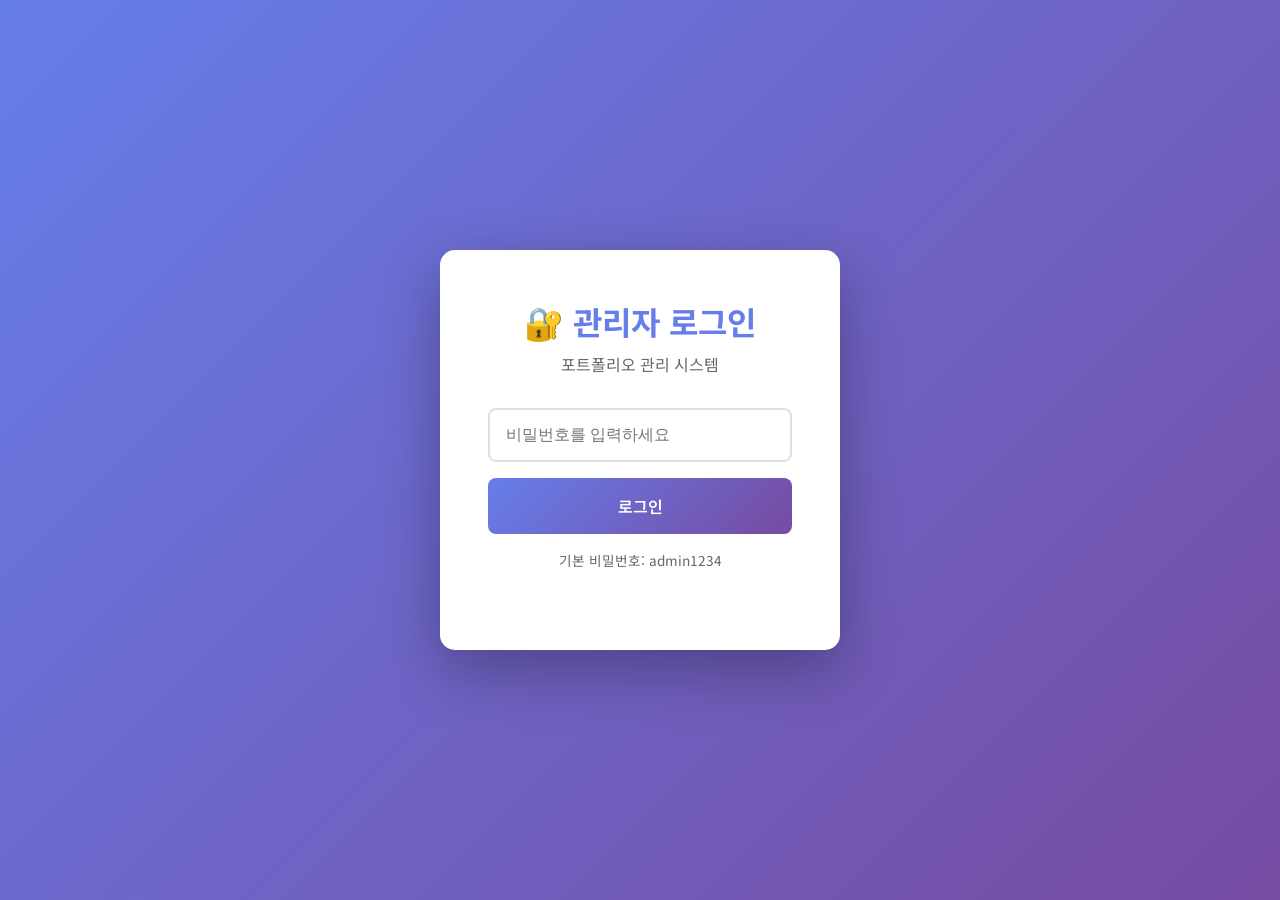
==== admin/index.html @ 4368f91e "Hero 섹션 편집 기능 추가 + 고급스러운 관리자 페이지 디자인" ====
<!DOCTYPE html>
<html lang="ko">
<head>
    <meta charset="UTF-8">
    <meta name="viewport" content="width=device-width, initial-scale=1.0">
    <title>관리자 페이지 | 사진작가 포트폴리오</title>
    <link href="https://fonts.googleapis.com/css2?family=Noto+Sans+KR:wght@300;400;500;700&display=swap" rel="stylesheet">
    <link rel="stylesheet" href="admin-style.css">
</head>
<body>
    <!-- 로그인 화면 -->
    <div id="loginScreen" class="login-screen">
        <div class="login-box">
            <h1>🔐 관리자 로그인</h1>
            <p>포트폴리오 관리 시스템</p>
            <input type="password" id="passwordInput" placeholder="비밀번호를 입력하세요" />
            <button onclick="login()">로그인</button>
            <p class="hint">기본 비밀번호: admin1234</p>
        </div>
    </div>

    <!-- 관리자 대시보드 -->
    <div id="adminPanel" class="admin-panel" style="display: none;">
        <!-- 헤더 -->
        <header class="admin-header">
            <h1>📸 포트폴리오 관리</h1>
            <div class="header-actions">
                <button onclick="saveAll()" class="btn-save">💾 모두 저장</button>
                <button onclick="logout()" class="btn-logout">🚪 로그아웃</button>
            </div>
        </header>

        <!-- 탭 네비게이션 -->
        <div class="tabs">
            <button class="tab-btn active" onclick="switchTab('portfolio')">포트폴리오</button>
            <button class="tab-btn" onclick="switchTab('text')">텍스트 편집</button>
            <button class="tab-btn" onclick="switchTab('contact')">연락처</button>
            <button class="tab-btn" onclick="switchTab('inquiries')">
                접수 내역 <span id="unreadBadge" class="badge">0</span>
            </button>
            <button class="tab-btn" onclick="switchTab('settings')">설정</button>
        </div>

        <!-- 포트폴리오 관리 탭 -->
        <div id="portfolioTab" class="tab-content active">
            <div class="section">
                <div class="section-header">
                    <h2>포트폴리오 이미지 관리</h2>
                    <button onclick="addPortfolioItem()" class="btn-add">+ 새 작품 추가</button>
                </div>

                <div id="portfolioItems" class="portfolio-grid">
                    <!-- 동적으로 생성됨 -->
                </div>
            </div>
        </div>

        <!-- 텍스트 편집 탭 -->
        <div id="textTab" class="tab-content">

            <!-- Hero 섹션 편집 -->
            <div class="section section-hero">
                <div class="section-header-fancy">
                    <div class="section-icon">🎬</div>
                    <div>
                        <h2>Hero 섹션 (메인 화면)</h2>
                        <p class="section-description">홈페이지 첫 화면에 표시되는 메인 텍스트</p>
                    </div>
                </div>

                <div class="form-grid">
                    <div class="form-group">
                        <label><span class="label-icon">🏷️</span> 상단 태그</label>
                        <input type="text" id="heroTag" placeholder="Visual Artist" />
                        <small>예: Visual Artist, Photographer, 사진작가</small>
                    </div>

                    <div class="form-group">
                        <label><span class="label-icon">📝</span> 메인 타이틀 (줄 1)</label>
                        <input type="text" id="heroLine1" placeholder="순간을" />
                    </div>

                    <div class="form-group">
                        <label><span class="label-icon">📝</span> 메인 타이틀 (줄 2)</label>
                        <input type="text" id="heroLine2" placeholder="영원으로" />
                    </div>

                    <div class="form-group full-width">
                        <label><span class="label-icon">💬</span> 설명 문구</label>
                        <textarea id="heroDescription" rows="3" placeholder="빛과 그림자 사이, 찰나와 영원 사이&#10;예술로 기억되는 순간들"></textarea>
                        <small>줄바꿈으로 두 줄 입력 가능</small>
                    </div>
                </div>

                <div class="stats-editor">
                    <h3><span class="label-icon">📊</span> 통계 정보</h3>
                    <div class="form-grid-3">
                        <div class="form-group">
                            <label>숫자 1</label>
                            <input type="text" id="stat1Number" placeholder="500+" />
                        </div>
                        <div class="form-group">
                            <label>레이블 1</label>
                            <input type="text" id="stat1Label" placeholder="Projects" />
                        </div>
                    </div>
                    <div class="form-grid-3">
                        <div class="form-group">
                            <label>숫자 2</label>
                            <input type="text" id="stat2Number" placeholder="10+" />
                        </div>
                        <div class="form-group">
                            <label>레이블 2</label>
                            <input type="text" id="stat2Label" placeholder="Years" />
                        </div>
                    </div>
                    <div class="form-grid-3">
                        <div class="form-group">
                            <label>숫자 3</label>
                            <input type="text" id="stat3Number" placeholder="100%" />
                        </div>
                        <div class="form-group">
                            <label>레이블 3</label>
                            <input type="text" id="stat3Label" placeholder="Satisfaction" />
                        </div>
                    </div>
                </div>

                <button onclick="saveHero()" class="btn-primary btn-large">💾 Hero 섹션 저장</button>
            </div>

            <!-- About 섹션 편집 -->
            <div class="section section-about">
                <div class="section-header-fancy">
                    <div class="section-icon">👤</div>
                    <div>
                        <h2>About 섹션 (소개)</h2>
                        <p class="section-description">작가 소개 및 프로필 정보</p>
                    </div>
                </div>

                <div class="form-group">
                    <label><span class="label-icon">✨</span> 리드 문구</label>
                    <textarea id="aboutLead" rows="2" placeholder="저는 10년 이상의 경력을 가진..."></textarea>
                </div>

                <div class="form-group">
                    <label><span class="label-icon">📄</span> 소개 1</label>
                    <textarea id="aboutText1" rows="3"></textarea>
                </div>

                <div class="form-group">
                    <label><span class="label-icon">📄</span> 소개 2</label>
                    <textarea id="aboutText2" rows="3"></textarea>
                </div>

                <div class="form-group">
                    <label><span class="label-icon">📸</span> 작가 사진 업로드 (JPG, PNG)</label>

                    <input type="file" id="artistImageFile" accept="image/jpeg,image/jpg,image/png,image/webp"
                           onchange="handleArtistImageUpload(event)"
                           class="file-input" />
                    <small style="color: #888; font-size: 0.875rem; display: block; margin-top: 0.5rem;">
                        💡 권장 크기: 600x800px, 최대 5MB
                    </small>

                    <div id="artistImagePreview" class="image-preview">
                        <label>📸 미리보기</label>
                        <img id="artistImagePreviewImg" />
                        <div style="margin-top: 1rem;">
                            <button onclick="clearArtistImage()" class="btn-danger" type="button">
                                🗑️ 이미지 제거
                            </button>
                        </div>
                    </div>
                </div>

                <button onclick="saveAbout()" class="btn-primary btn-large">💾 About 섹션 저장</button>
            </div>

            <!-- 수상 경력 -->
            <div class="section section-awards">
                <div class="section-header-fancy">
                    <div class="section-icon">🏆</div>
                    <div>
                        <h2>수상 경력</h2>
                        <p class="section-description">작가의 수상 이력 및 인정</p>
                    </div>
                </div>

                <div id="awards">
                    <!-- 동적으로 생성됨 -->
                </div>
                <button onclick="addAward()" class="btn-add">+ 수상 추가</button>
            </div>
        </div>

        <!-- 연락처 탭 -->
        <div id="contactTab" class="tab-content">
            <div class="section">
                <h2>연락처 정보</h2>

                <div class="form-group">
                    <label>이메일</label>
                    <input type="email" id="contactEmail" />
                </div>

                <div class="form-group">
                    <label>전화번호</label>
                    <input type="tel" id="contactPhone" />
                </div>

                <div class="form-group">
                    <label>위치</label>
                    <input type="text" id="contactLocation" />
                </div>

                <div class="form-group">
                    <label>Instagram URL</label>
                    <input type="url" id="socialInstagram" />
                </div>

                <div class="form-group">
                    <label>Facebook URL</label>
                    <input type="url" id="socialFacebook" />
                </div>

                <div class="form-group">
                    <label>LinkedIn URL</label>
                    <input type="url" id="socialLinkedin" />
                </div>

                <button onclick="saveContact()" class="btn-primary">저장</button>
            </div>
        </div>

        <!-- 접수 내역 탭 -->
        <div id="inquiriesTab" class="tab-content">
            <div class="section">
                <div class="section-header">
                    <h2>Contact 접수 내역</h2>
                    <div>
                        <button onclick="markAllAsRead()" class="btn-secondary">모두 읽음 처리</button>
                        <button onclick="deleteAllInquiries()" class="btn-danger">전체 삭제</button>
                    </div>
                </div>

                <div id="inquiriesStats" class="inquiries-stats">
                    <!-- 통계 정보 -->
                </div>

                <div id="inquiriesList" class="inquiries-list">
                    <!-- 접수 내역 목록 -->
                </div>
            </div>
        </div>

        <!-- 설정 탭 -->
        <div id="settingsTab" class="tab-content">
            <div class="section">
                <h2>시스템 설정</h2>

                <div class="form-group">
                    <label>비밀번호 변경</label>
                    <input type="password" id="newPassword" placeholder="새 비밀번호" />
                </div>

                <button onclick="changePassword()" class="btn-primary">비밀번호 변경</button>

                <hr style="margin: 2rem 0;">

                <h3>데이터 관리</h3>
                <button onclick="exportData()" class="btn-secondary">📥 데이터 내보내기 (JSON)</button>
                <button onclick="importData()" class="btn-secondary">📤 데이터 가져오기</button>
                <button onclick="resetData()" class="btn-danger">⚠️ 초기화</button>

                <input type="file" id="importFile" accept=".json" style="display: none;" onchange="handleImport(event)">
            </div>
        </div>
    </div>

    <!-- 모달: 포트폴리오 아이템 편집 -->
    <div id="editModal" class="modal">
        <div class="modal-content">
            <span class="close" onclick="closeModal()">&times;</span>
            <h2>작품 편집</h2>

            <div class="form-group">
                <label>카테고리</label>
                <select id="editCategory">
                    <option value="wedding">웨딩</option>
                    <option value="dol">돌잔치</option>
                    <option value="event">행사현장스케치</option>
                </select>
            </div>

            <div class="form-group">
                <label>제목</label>
                <input type="text" id="editTitle" />
            </div>

            <div class="form-group">
                <label>이미지 URL</label>
                <input type="url" id="editImageUrl" placeholder="https://..." />
            </div>

            <div class="form-group">
                <label>크기</label>
                <select id="editSize">
                    <option value="">기본</option>
                    <option value="large">큰 (2칸)</option>
                    <option value="tall">세로 긴</option>
                    <option value="wide">가로 넓은</option>
                </select>
            </div>

            <div class="modal-actions">
                <button onclick="saveEdit()" class="btn-primary">저장</button>
                <button onclick="deleteItem()" class="btn-danger">삭제</button>
                <button onclick="closeModal()" class="btn-secondary">취소</button>
            </div>
        </div>
    </div>

    <!-- 모달: 접수 내역 상세보기 -->
    <div id="inquiryModal" class="modal">
        <div class="modal-content">
            <span class="close" onclick="closeInquiryModal()">&times;</span>
            <h2>문의 내역 상세</h2>

            <div class="inquiry-detail">
                <div class="inquiry-field">
                    <label>접수 시간</label>
                    <div id="inquiryDate"></div>
                </div>

                <div class="inquiry-field">
                    <label>이름</label>
                    <div id="inquiryName"></div>
                </div>

                <div class="inquiry-field">
                    <label>이메일</label>
                    <div id="inquiryEmail"></div>
                </div>

                <div class="inquiry-field">
                    <label>제목</label>
                    <div id="inquirySubject"></div>
                </div>

                <div class="inquiry-field">
                    <label>메시지</label>
                    <div id="inquiryMessage" class="inquiry-message"></div>
                </div>
            </div>

            <div class="modal-actions">
                <button onclick="replyToInquiry()" class="btn-primary">답장하기</button>
                <button onclick="deleteInquiry()" class="btn-danger">삭제</button>
                <button onclick="closeInquiryModal()" class="btn-secondary">닫기</button>
            </div>
        </div>
    </div>

    <script src="admin-script.js"></script>
</body>
</html>
---- admin/admin-style.css ----
/* 관리자 페이지 스타일 */

* {
    margin: 0;
    padding: 0;
    box-sizing: border-box;
}

body {
    font-family: 'Noto Sans KR', -apple-system, BlinkMacSystemFont, sans-serif;
    background: #f5f5f5;
    color: #333;
}

/* 로그인 화면 */
.login-screen {
    display: flex;
    align-items: center;
    justify-content: center;
    min-height: 100vh;
    background: linear-gradient(135deg, #667eea 0%, #764ba2 100%);
}

.login-box {
    background: white;
    padding: 3rem;
    border-radius: 15px;
    box-shadow: 0 20px 60px rgba(0,0,0,0.3);
    text-align: center;
    max-width: 400px;
    width: 90%;
}

.login-box h1 {
    font-size: 2rem;
    margin-bottom: 0.5rem;
    color: #667eea;
}

.login-box p {
    color: #666;
    margin-bottom: 2rem;
}

.login-box input {
    width: 100%;
    padding: 1rem;
    border: 2px solid #e0e0e0;
    border-radius: 8px;
    font-size: 1rem;
    margin-bottom: 1rem;
    transition: border-color 0.3s;
}

.login-box input:focus {
    outline: none;
    border-color: #667eea;
}

.login-box button {
    width: 100%;
    padding: 1rem;
    background: linear-gradient(135deg, #667eea 0%, #764ba2 100%);
    color: white;
    border: none;
    border-radius: 8px;
    font-size: 1rem;
    font-weight: 600;
    cursor: pointer;
    transition: transform 0.2s;
}

.login-box button:hover {
    transform: translateY(-2px);
}

.hint {
    margin-top: 1rem;
    font-size: 0.85rem;
    color: #999;
}

/* 관리자 패널 */
.admin-panel {
    min-height: 100vh;
    background: #f5f5f5;
}

.admin-header {
    background: white;
    padding: 1.5rem 2rem;
    box-shadow: 0 2px 10px rgba(0,0,0,0.1);
    display: flex;
    justify-content: space-between;
    align-items: center;
}

.admin-header h1 {
    font-size: 1.5rem;
    color: #333;
}

.header-actions {
    display: flex;
    gap: 1rem;
}

/* 탭 */
.tabs {
    background: white;
    display: flex;
    gap: 0;
    border-bottom: 2px solid #e0e0e0;
}

.tab-btn {
    padding: 1rem 2rem;
    background: none;
    border: none;
    border-bottom: 3px solid transparent;
    cursor: pointer;
    font-size: 1rem;
    font-weight: 500;
    color: #666;
    transition: all 0.3s;
}

.tab-btn:hover {
    background: #f5f5f5;
    color: #667eea;
}

.tab-btn.active {
    color: #667eea;
    border-bottom-color: #667eea;
}

/* 탭 컨텐츠 */
.tab-content {
    display: none;
    padding: 2rem;
    max-width: 1400px;
    margin: 0 auto;
}

.tab-content.active {
    display: block;
}

/* 섹션 */
.section {
    background: white;
    padding: 2rem;
    border-radius: 10px;
    box-shadow: 0 2px 10px rgba(0,0,0,0.05);
    margin-bottom: 2rem;
}

.section-header {
    display: flex;
    justify-content: space-between;
    align-items: center;
    margin-bottom: 2rem;
}

.section h2 {
    font-size: 1.3rem;
    color: #333;
    margin-bottom: 1.5rem;
}

/* 폼 그룹 */
.form-group {
    margin-bottom: 1.5rem;
}

.form-group label {
    display: block;
    font-weight: 500;
    margin-bottom: 0.5rem;
    color: #555;
}

.form-group input,
.form-group textarea,
.form-group select {
    width: 100%;
    padding: 0.75rem;
    border: 2px solid #e0e0e0;
    border-radius: 8px;
    font-size: 1rem;
    font-family: inherit;
    transition: border-color 0.3s;
}

.form-group input:focus,
.form-group textarea:focus,
.form-group select:focus {
    outline: none;
    border-color: #667eea;
}

.form-group textarea {
    resize: vertical;
    min-height: 100px;
}

/* 버튼 */
button {
    font-family: inherit;
}

.btn-primary {
    padding: 0.75rem 1.5rem;
    background: #667eea;
    color: white;
    border: none;
    border-radius: 8px;
    font-size: 1rem;
    font-weight: 600;
    cursor: pointer;
    transition: all 0.3s;
}

.btn-primary:hover {
    background: #5568d3;
    transform: translateY(-2px);
}

.btn-secondary {
    padding: 0.75rem 1.5rem;
    background: #6c757d;
    color: white;
    border: none;
    border-radius: 8px;
    font-size: 1rem;
    font-weight: 600;
    cursor: pointer;
    transition: all 0.3s;
    margin-right: 0.5rem;
}

.btn-secondary:hover {
    background: #5a6268;
}

.btn-danger {
    padding: 0.75rem 1.5rem;
    background: #dc3545;
    color: white;
    border: none;
    border-radius: 8px;
    font-size: 1rem;
    font-weight: 600;
    cursor: pointer;
    transition: all 0.3s;
}

.btn-danger:hover {
    background: #c82333;
}

.btn-add {
    padding: 0.75rem 1.5rem;
    background: #28a745;
    color: white;
    border: none;
    border-radius: 8px;
    font-size: 0.95rem;
    font-weight: 600;
    cursor: pointer;
    transition: all 0.3s;
}

.btn-add:hover {
    background: #218838;
}

.btn-save {
    padding: 0.75rem 1.5rem;
    background: #28a745;
    color: white;
    border: none;
    border-radius: 8px;
    font-size: 0.95rem;
    font-weight: 600;
    cursor: pointer;
    transition: all 0.3s;
}

.btn-save:hover {
    background: #218838;
}

.btn-logout {
    padding: 0.75rem 1.5rem;
    background: #dc3545;
    color: white;
    border: none;
    border-radius: 8px;
    font-size: 0.95rem;
    font-weight: 600;
    cursor: pointer;
    transition: all 0.3s;
}

.btn-logout:hover {
    background: #c82333;
}

/* 포트폴리오 그리드 */
.portfolio-grid {
    display: grid;
    grid-template-columns: repeat(auto-fill, minmax(300px, 1fr));
    gap: 1.5rem;
}

.portfolio-card {
    background: #f8f9fa;
    border-radius: 10px;
    overflow: hidden;
    cursor: pointer;
    transition: transform 0.3s, box-shadow 0.3s;
    border: 2px solid #e0e0e0;
}

.portfolio-card:hover {
    transform: translateY(-5px);
    box-shadow: 0 10px 20px rgba(0,0,0,0.1);
}

.portfolio-card-image {
    width: 100%;
    height: 200px;
    object-fit: cover;
    background: #e0e0e0;
}

.portfolio-card-info {
    padding: 1rem;
}

.portfolio-card-category {
    display: inline-block;
    padding: 0.25rem 0.75rem;
    background: #667eea;
    color: white;
    border-radius: 15px;
    font-size: 0.75rem;
    margin-bottom: 0.5rem;
}

.portfolio-card-title {
    font-size: 1rem;
    font-weight: 600;
    color: #333;
    margin-bottom: 0.25rem;
}

.portfolio-card-size {
    font-size: 0.85rem;
    color: #666;
}

/* 모달 */
.modal {
    display: none;
    position: fixed;
    z-index: 1000;
    left: 0;
    top: 0;
    width: 100%;
    height: 100%;
    background-color: rgba(0,0,0,0.5);
    backdrop-filter: blur(5px);
}

.modal-content {
    background-color: white;
    margin: 5% auto;
    padding: 2rem;
    border-radius: 15px;
    width: 90%;
    max-width: 600px;
    box-shadow: 0 20px 60px rgba(0,0,0,0.3);
    position: relative;
    animation: slideDown 0.3s ease;
}

@keyframes slideDown {
    from {
        opacity: 0;
        transform: translateY(-50px);
    }
    to {
        opacity: 1;
        transform: translateY(0);
    }
}

.close {
    position: absolute;
    right: 1.5rem;
    top: 1.5rem;
    color: #aaa;
    font-size: 2rem;
    font-weight: bold;
    cursor: pointer;
    line-height: 1;
}

.close:hover {
    color: #000;
}

.modal-actions {
    display: flex;
    gap: 1rem;
    margin-top: 2rem;
}

/* 수상 경력 */
.award-item {
    display: flex;
    gap: 1rem;
    margin-bottom: 1rem;
    padding: 1rem;
    background: #f8f9fa;
    border-radius: 8px;
}

.award-item input {
    flex: 1;
    padding: 0.5rem;
    border: 1px solid #e0e0e0;
    border-radius: 5px;
}

.award-item button {
    padding: 0.5rem 1rem;
    background: #dc3545;
    color: white;
    border: none;
    border-radius: 5px;
    cursor: pointer;
}

/* 접수 내역 배지 */
.badge {
    display: inline-block;
    background: #dc3545;
    color: white;
    font-size: 0.75rem;
    font-weight: 700;
    padding: 0.2rem 0.5rem;
    border-radius: 12px;
    margin-left: 0.5rem;
    min-width: 20px;
    text-align: center;
}

/* 접수 내역 통계 */
.inquiries-stats {
    display: grid;
    grid-template-columns: repeat(auto-fit, minmax(200px, 1fr));
    gap: 1rem;
    margin-bottom: 2rem;
}

.stat-card {
    background: linear-gradient(135deg, #667eea 0%, #764ba2 100%);
    color: white;
    padding: 1.5rem;
    border-radius: 12px;
    text-align: center;
}

.stat-card.unread {
    background: linear-gradient(135deg, #f093fb 0%, #f5576c 100%);
}

.stat-card.total {
    background: linear-gradient(135deg, #4facfe 0%, #00f2fe 100%);
}

.stat-number {
    font-size: 2.5rem;
    font-weight: 700;
    margin-bottom: 0.5rem;
}

.stat-label {
    font-size: 1rem;
    opacity: 0.9;
}

/* 접수 내역 목록 */
.inquiries-list {
    display: flex;
    flex-direction: column;
    gap: 1rem;
}

.inquiry-item {
    background: white;
    border: 2px solid #e0e0e0;
    border-radius: 12px;
    padding: 1.5rem;
    cursor: pointer;
    transition: all 0.3s;
    position: relative;
}

.inquiry-item:hover {
    border-color: #667eea;
    box-shadow: 0 4px 12px rgba(102, 126, 234, 0.15);
    transform: translateY(-2px);
}

.inquiry-item.unread {
    border-color: #f5576c;
    background: #fff5f7;
}

.inquiry-item.unread::before {
    content: 'NEW';
    position: absolute;
    top: 1rem;
    right: 1rem;
    background: #f5576c;
    color: white;
    font-size: 0.7rem;
    font-weight: 700;
    padding: 0.25rem 0.75rem;
    border-radius: 12px;
}

.inquiry-header {
    display: flex;
    justify-content: space-between;
    align-items: center;
    margin-bottom: 1rem;
}

.inquiry-name {
    font-size: 1.25rem;
    font-weight: 700;
    color: #333;
}

.inquiry-date {
    font-size: 0.875rem;
    color: #888;
}

.inquiry-subject {
    font-size: 1rem;
    font-weight: 600;
    color: #555;
    margin-bottom: 0.5rem;
}

.inquiry-preview {
    font-size: 0.875rem;
    color: #777;
    line-height: 1.6;
    display: -webkit-box;
    -webkit-line-clamp: 2;
    -webkit-box-orient: vertical;
    overflow: hidden;
}

.inquiry-email {
    font-size: 0.875rem;
    color: #667eea;
    margin-top: 0.5rem;
    font-weight: 500;
}

.inquiry-actions {
    display: flex;
    gap: 0.5rem;
    margin-top: 1rem;
}

.inquiry-actions button {
    padding: 0.5rem 1rem;
    font-size: 0.875rem;
    border-radius: 6px;
}

/* 접수 내역 상세보기 모달 */
.inquiry-detail {
    display: flex;
    flex-direction: column;
    gap: 1.5rem;
}

.inquiry-field {
    border-bottom: 1px solid #e0e0e0;
    padding-bottom: 1rem;
}

.inquiry-field:last-child {
    border-bottom: none;
}

.inquiry-field label {
    display: block;
    font-size: 0.875rem;
    font-weight: 700;
    color: #667eea;
    margin-bottom: 0.5rem;
    text-transform: uppercase;
    letter-spacing: 0.5px;
}

.inquiry-field div {
    font-size: 1rem;
    color: #333;
    line-height: 1.6;
}

.inquiry-message {
    white-space: pre-wrap;
    background: #f8f9fa;
    padding: 1rem;
    border-radius: 8px;
    border-left: 4px solid #667eea;
}

.empty-state {
    text-align: center;
    padding: 4rem 2rem;
    color: #888;
}

.empty-state-icon {
    font-size: 4rem;
    margin-bottom: 1rem;
    opacity: 0.5;
}

.empty-state-text {
    font-size: 1.25rem;
    font-weight: 600;
    margin-bottom: 0.5rem;
}

.empty-state-subtext {
    font-size: 1rem;
    color: #aaa;
}

/* ============================================
   고급스러운 섹션 디자인
   ============================================ */

.section-header-fancy {
    display: flex;
    align-items: center;
    gap: 1.5rem;
    margin-bottom: 2rem;
    padding-bottom: 1.5rem;
    border-bottom: 2px solid #e0e0e0;
}

.section-icon {
    font-size: 3rem;
    background: linear-gradient(135deg, #667eea 0%, #764ba2 100%);
    -webkit-background-clip: text;
    -webkit-text-fill-color: transparent;
    background-clip: text;
    line-height: 1;
}

.section-description {
    color: #888;
    font-size: 0.95rem;
    margin-top: 0.5rem;
    font-weight: 400;
}

.section-hero, .section-about, .section-awards {
    background: white;
    border-radius: 16px;
    padding: 2.5rem;
    margin-bottom: 2rem;
    box-shadow: 0 2px 8px rgba(0,0,0,0.05);
    border: 1px solid #f0f0f0;
    transition: all 0.3s;
}

.section-hero:hover, .section-about:hover, .section-awards:hover {
    box-shadow: 0 8px 24px rgba(102, 126, 234, 0.12);
    border-color: #667eea;
}

.label-icon {
    margin-right: 0.5rem;
    font-size: 1.1rem;
}

/* Form Grid 레이아웃 */
.form-grid {
    display: grid;
    grid-template-columns: repeat(auto-fit, minmax(300px, 1fr));
    gap: 1.5rem;
    margin-bottom: 2rem;
}

.form-grid-3 {
    display: grid;
    grid-template-columns: repeat(2, 1fr);
    gap: 1rem;
    margin-bottom: 1rem;
}

.full-width {
    grid-column: 1 / -1;
}

/* 통계 에디터 */
.stats-editor {
    background: #f8f9fa;
    padding: 2rem;
    border-radius: 12px;
    margin-top: 2rem;
    margin-bottom: 2rem;
    border: 2px dashed #667eea;
}

.stats-editor h3 {
    color: #667eea;
    margin-bottom: 1.5rem;
    font-size: 1.1rem;
    font-weight: 600;
}

/* 파일 업로드 스타일 */
.file-input {
    padding: 0.75rem;
    border: 2px dashed #667eea;
    border-radius: 8px;
    width: 100%;
    cursor: pointer;
    background: #f8f9ff;
    transition: all 0.3s;
}

.file-input:hover {
    background: #e8ebff;
    border-color: #5568d3;
}

.image-preview {
    display: none;
    margin-top: 1.5rem;
    text-align: center;
    padding: 1.5rem;
    background: #f8f9fa;
    border-radius: 12px;
}

.image-preview label {
    font-size: 0.875rem;
    font-weight: 600;
    color: #667eea;
    display: block;
    margin-bottom: 1rem;
}

.image-preview img {
    max-width: 300px;
    max-height: 400px;
    border-radius: 12px;
    box-shadow: 0 4px 12px rgba(0,0,0,0.15);
}

/* 버튼 개선 */
.btn-large {
    padding: 1rem 2rem;
    font-size: 1.1rem;
    font-weight: 700;
    box-shadow: 0 4px 12px rgba(102, 126, 234, 0.3);
    transition: all 0.3s;
}

.btn-large:hover {
    box-shadow: 0 6px 20px rgba(102, 126, 234, 0.4);
    transform: translateY(-2px);
}

/* 입력 필드 개선 */
.form-group input,
.form-group textarea,
.form-group select {
    border: 2px solid #e0e0e0;
    transition: all 0.3s;
}

.form-group input:focus,
.form-group textarea:focus,
.form-group select:focus {
    border-color: #667eea;
    box-shadow: 0 0 0 3px rgba(102, 126, 234, 0.1);
}

.form-group label {
    display: flex;
    align-items: center;
    font-weight: 600;
    color: #333;
    margin-bottom: 0.75rem;
}

.form-group small {
    display: block;
    margin-top: 0.5rem;
    color: #888;
    font-size: 0.875rem;
}

/* 반응형 */
@media (max-width: 768px) {
    .admin-header {
        flex-direction: column;
        gap: 1rem;
    }

    .tabs {
        overflow-x: auto;
    }

    .tab-btn {
        white-space: nowrap;
    }

    .portfolio-grid {
        grid-template-columns: 1fr;
    }

    .modal-content {
        width: 95%;
        margin: 10% auto;
    }

    .modal-actions {
        flex-direction: column;
    }

    .section-header-fancy {
        flex-direction: column;
        align-items: flex-start;
        gap: 1rem;
    }

    .form-grid {
        grid-template-columns: 1fr;
    }

    .form-grid-3 {
        grid-template-columns: 1fr;
    }

    .section-hero, .section-about, .section-awards {
        padding: 1.5rem;
    }
}
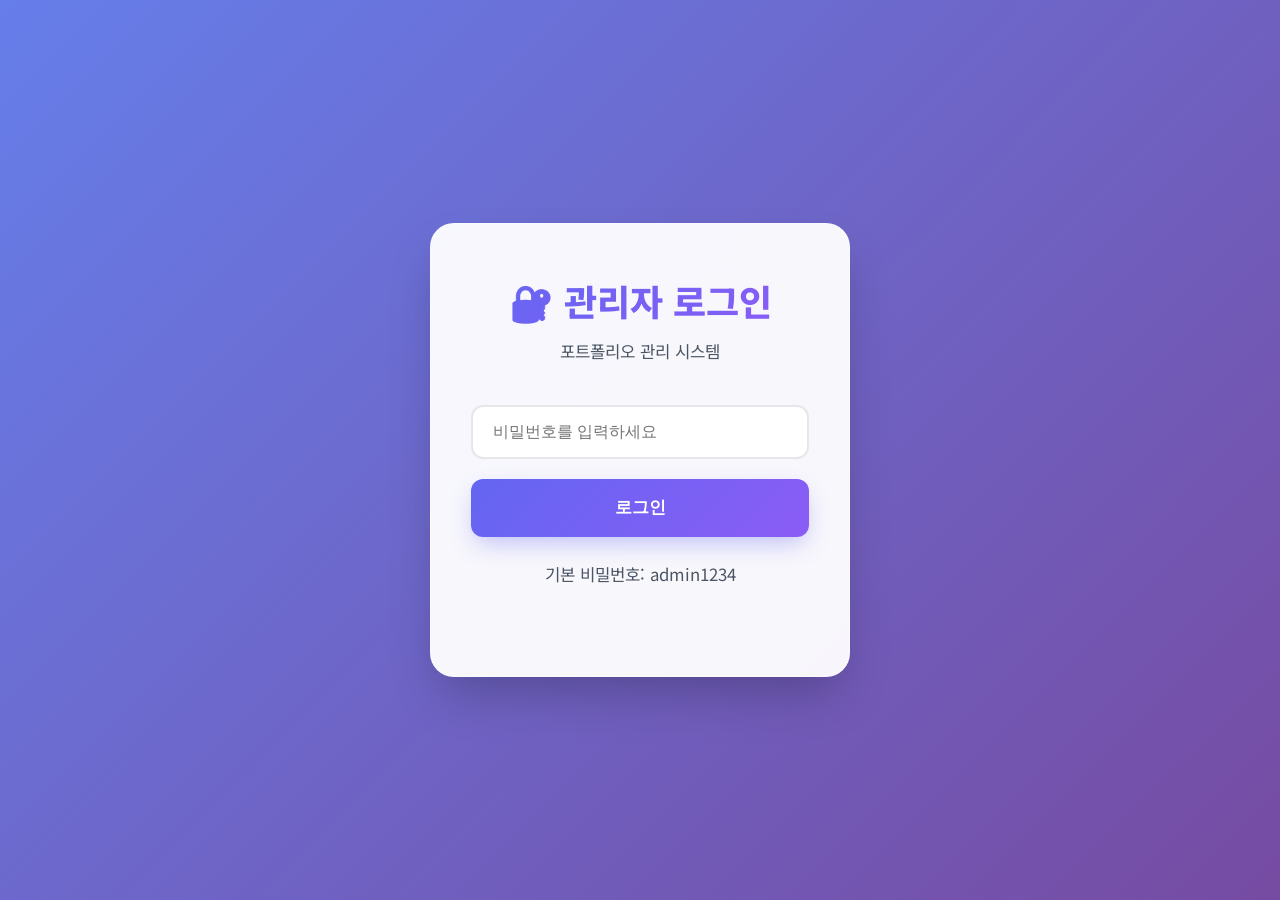
==== commit 2a75a441: "포트폴리오 이미지 파일 업로드 기능 추가 - JPG/PNG/WebP 파일 업로드 지원 - Base64 인코딩으로 localStorage 저장 - 5MB 파일 크기 제한 - 실시간 " ====
--- a/admin/index.html
+++ b/admin/index.html
@@ -300,8 +300,19 @@
             </div>
 
             <div class="form-group">
-                <label>이미지 URL</label>
-                <input type="url" id="editImageUrl" placeholder="https://..." />
+                <label>이미지 업로드 (JPG, PNG)</label>
+                <input type="file" id="editImageFile" accept="image/jpeg,image/jpg,image/png,image/webp"
+                       onchange="handlePortfolioImageUpload(event)"
+                       class="file-input" />
+                <small>권장: 1200x800px, 최대 5MB</small>
+
+                <div id="portfolioImagePreview" class="image-preview">
+                    <label>미리보기</label>
+                    <img id="portfolioImagePreviewImg" />
+                    <div style="margin-top: 1rem;">
+                        <button onclick="clearPortfolioImage()" class="btn-danger" type="button">이미지 제거</button>
+                    </div>
+                </div>
             </div>
 
             <div class="form-group">
--- a/admin/admin-style.css
+++ b/admin/admin-style.css
@@ -1,4 +1,6 @@
-/* 관리자 페이지 스타일 */
+/* ============================================
+   울트라 프리미엄 관리자 페이지 디자인
+   ============================================ */
 
 * {
     margin: 0;
@@ -6,139 +8,226 @@
     box-sizing: border-box;
 }
 
+:root {
+    --primary: #6366f1;
+    --primary-dark: #4f46e5;
+    --secondary: #8b5cf6;
+    --success: #10b981;
+    --danger: #ef4444;
+    --warning: #f59e0b;
+    --gray-50: #f9fafb;
+    --gray-100: #f3f4f6;
+    --gray-200: #e5e7eb;
+    --gray-300: #d1d5db;
+    --gray-400: #9ca3af;
+    --gray-500: #6b7280;
+    --gray-600: #4b5563;
+    --gray-700: #374151;
+    --gray-800: #1f2937;
+    --gray-900: #111827;
+}
+
 body {
-    font-family: 'Noto Sans KR', -apple-system, BlinkMacSystemFont, sans-serif;
-    background: #f5f5f5;
-    color: #333;
-}
-
-/* 로그인 화면 */
+    font-family: 'Noto Sans KR', -apple-system, BlinkMacSystemFont, 'Segoe UI', sans-serif;
+    background: linear-gradient(135deg, #667eea 0%, #764ba2 100%);
+    background-attachment: fixed;
+    color: var(--gray-800);
+    line-height: 1.6;
+}
+
+/* ============================================
+   로그인 화면
+   ============================================ */
+
 .login-screen {
     display: flex;
     align-items: center;
     justify-content: center;
     min-height: 100vh;
-    background: linear-gradient(135deg, #667eea 0%, #764ba2 100%);
+    padding: 2rem;
 }
 
 .login-box {
-    background: white;
-    padding: 3rem;
-    border-radius: 15px;
-    box-shadow: 0 20px 60px rgba(0,0,0,0.3);
+    background: rgba(255, 255, 255, 0.95);
+    backdrop-filter: blur(20px);
+    padding: 3rem 2.5rem;
+    border-radius: 24px;
+    box-shadow: 0 25px 50px -12px rgba(0, 0, 0, 0.25);
     text-align: center;
-    max-width: 400px;
-    width: 90%;
+    max-width: 420px;
+    width: 100%;
+    border: 1px solid rgba(255, 255, 255, 0.3);
 }
 
 .login-box h1 {
-    font-size: 2rem;
+    font-size: 2.25rem;
     margin-bottom: 0.5rem;
-    color: #667eea;
+    background: linear-gradient(135deg, var(--primary) 0%, var(--secondary) 100%);
+    -webkit-background-clip: text;
+    -webkit-text-fill-color: transparent;
+    background-clip: text;
+    font-weight: 800;
 }
 
 .login-box p {
-    color: #666;
-    margin-bottom: 2rem;
+    color: var(--gray-600);
+    margin-bottom: 2.5rem;
+    font-size: 1.05rem;
 }
 
 .login-box input {
     width: 100%;
-    padding: 1rem;
-    border: 2px solid #e0e0e0;
-    border-radius: 8px;
+    padding: 1rem 1.25rem;
+    border: 2px solid var(--gray-200);
+    border-radius: 12px;
     font-size: 1rem;
-    margin-bottom: 1rem;
-    transition: border-color 0.3s;
+    margin-bottom: 1.25rem;
+    transition: all 0.3s;
+    background: white;
 }
 
 .login-box input:focus {
     outline: none;
-    border-color: #667eea;
+    border-color: var(--primary);
+    box-shadow: 0 0 0 4px rgba(99, 102, 241, 0.1);
 }
 
 .login-box button {
     width: 100%;
-    padding: 1rem;
-    background: linear-gradient(135deg, #667eea 0%, #764ba2 100%);
+    padding: 1.1rem;
+    background: linear-gradient(135deg, var(--primary) 0%, var(--secondary) 100%);
     color: white;
     border: none;
-    border-radius: 8px;
-    font-size: 1rem;
-    font-weight: 600;
-    cursor: pointer;
-    transition: transform 0.2s;
+    border-radius: 12px;
+    font-size: 1.05rem;
+    font-weight: 700;
+    cursor: pointer;
+    transition: all 0.3s;
+    box-shadow: 0 10px 25px -5px rgba(99, 102, 241, 0.4);
 }
 
 .login-box button:hover {
     transform: translateY(-2px);
+    box-shadow: 0 15px 30px -5px rgba(99, 102, 241, 0.5);
 }
 
 .hint {
-    margin-top: 1rem;
-    font-size: 0.85rem;
-    color: #999;
-}
-
-/* 관리자 패널 */
+    margin-top: 1.5rem;
+    font-size: 0.875rem;
+    color: var(--gray-500);
+}
+
+/* ============================================
+   관리자 패널
+   ============================================ */
+
 .admin-panel {
     min-height: 100vh;
-    background: #f5f5f5;
+    background: var(--gray-50);
 }
 
 .admin-header {
     background: white;
-    padding: 1.5rem 2rem;
-    box-shadow: 0 2px 10px rgba(0,0,0,0.1);
+    padding: 1.5rem 2.5rem;
+    box-shadow: 0 1px 3px rgba(0, 0, 0, 0.05);
     display: flex;
     justify-content: space-between;
     align-items: center;
+    border-bottom: 1px solid var(--gray-200);
 }
 
 .admin-header h1 {
-    font-size: 1.5rem;
-    color: #333;
+    font-size: 1.75rem;
+    background: linear-gradient(135deg, var(--primary) 0%, var(--secondary) 100%);
+    -webkit-background-clip: text;
+    -webkit-text-fill-color: transparent;
+    background-clip: text;
+    font-weight: 800;
 }
 
 .header-actions {
     display: flex;
-    gap: 1rem;
-}
-
-/* 탭 */
+    gap: 0.75rem;
+}
+
+.btn-save, .btn-logout {
+    padding: 0.625rem 1.25rem;
+    border: none;
+    border-radius: 10px;
+    font-size: 0.9rem;
+    font-weight: 600;
+    cursor: pointer;
+    transition: all 0.3s;
+}
+
+.btn-save {
+    background: linear-gradient(135deg, var(--success) 0%, #059669 100%);
+    color: white;
+    box-shadow: 0 4px 12px rgba(16, 185, 129, 0.3);
+}
+
+.btn-save:hover {
+    transform: translateY(-2px);
+    box-shadow: 0 6px 16px rgba(16, 185, 129, 0.4);
+}
+
+.btn-logout {
+    background: white;
+    color: var(--gray-700);
+    border: 2px solid var(--gray-200);
+}
+
+.btn-logout:hover {
+    background: var(--gray-50);
+    border-color: var(--gray-300);
+}
+
+/* ============================================
+   탭 네비게이션 (훨씬 예쁘게)
+   ============================================ */
+
 .tabs {
     background: white;
-    display: flex;
-    gap: 0;
-    border-bottom: 2px solid #e0e0e0;
+    padding: 1.5rem 2.5rem;
+    display: flex;
+    gap: 0.75rem;
+    overflow-x: auto;
+    border-bottom: 1px solid var(--gray-200);
+    scrollbar-width: thin;
 }
 
 .tab-btn {
-    padding: 1rem 2rem;
-    background: none;
+    padding: 0.75rem 1.5rem;
+    background: transparent;
+    color: var(--gray-600);
     border: none;
-    border-bottom: 3px solid transparent;
-    cursor: pointer;
-    font-size: 1rem;
-    font-weight: 500;
-    color: #666;
-    transition: all 0.3s;
+    border-radius: 12px;
+    font-size: 0.95rem;
+    font-weight: 600;
+    cursor: pointer;
+    transition: all 0.3s;
+    white-space: nowrap;
+    position: relative;
 }
 
 .tab-btn:hover {
-    background: #f5f5f5;
-    color: #667eea;
+    background: var(--gray-100);
+    color: var(--gray-900);
 }
 
 .tab-btn.active {
-    color: #667eea;
-    border-bottom-color: #667eea;
-}
-
-/* 탭 컨텐츠 */
+    background: linear-gradient(135deg, var(--primary) 0%, var(--secondary) 100%);
+    color: white;
+    box-shadow: 0 4px 12px rgba(99, 102, 241, 0.3);
+}
+
+/* ============================================
+   탭 컨텐츠
+   ============================================ */
+
 .tab-content {
     display: none;
-    padding: 2rem;
+    padding: 2.5rem;
     max-width: 1400px;
     margin: 0 auto;
 }
@@ -147,13 +236,45 @@
     display: block;
 }
 
-/* 섹션 */
+/* ============================================
+   섹션 (훨씬 예쁜 카드)
+   ============================================ */
+
 .section {
     background: white;
-    padding: 2rem;
-    border-radius: 10px;
-    box-shadow: 0 2px 10px rgba(0,0,0,0.05);
+    border-radius: 20px;
+    padding: 2.5rem;
     margin-bottom: 2rem;
+    box-shadow: 0 4px 6px -1px rgba(0, 0, 0, 0.05), 0 2px 4px -1px rgba(0, 0, 0, 0.03);
+    border: 1px solid var(--gray-100);
+    transition: all 0.3s;
+}
+
+.section:hover {
+    box-shadow: 0 10px 15px -3px rgba(0, 0, 0, 0.08), 0 4px 6px -2px rgba(0, 0, 0, 0.03);
+    border-color: var(--gray-200);
+}
+
+.section-hero {
+    background: linear-gradient(135deg, #667eea15 0%, #764ba215 100%);
+    border: 2px solid rgba(99, 102, 241, 0.2);
+}
+
+.section-about {
+    background: linear-gradient(135deg, #10b98115 0%, #05966915 100%);
+    border: 2px solid rgba(16, 185, 129, 0.2);
+}
+
+.section-awards {
+    background: linear-gradient(135deg, #f59e0b15 0%, #d9761515 100%);
+    border: 2px solid rgba(245, 158, 11, 0.2);
+}
+
+.section h2 {
+    font-size: 1.5rem;
+    color: var(--gray-900);
+    margin-bottom: 2rem;
+    font-weight: 800;
 }
 
 .section-header {
@@ -163,41 +284,83 @@
     margin-bottom: 2rem;
 }
 
-.section h2 {
-    font-size: 1.3rem;
-    color: #333;
-    margin-bottom: 1.5rem;
-}
-
-/* 폼 그룹 */
+.section-header h2 {
+    margin-bottom: 0;
+}
+
+/* ============================================
+   섹션 헤더 (아이콘 + 타이틀)
+   ============================================ */
+
+.section-header-fancy {
+    display: flex;
+    align-items: flex-start;
+    gap: 1.5rem;
+    margin-bottom: 2.5rem;
+    padding-bottom: 2rem;
+    border-bottom: 2px solid var(--gray-100);
+}
+
+.section-icon {
+    font-size: 3.5rem;
+    line-height: 1;
+    filter: drop-shadow(0 4px 8px rgba(0, 0, 0, 0.1));
+}
+
+.section-header-fancy h2 {
+    font-size: 1.75rem;
+    font-weight: 800;
+    color: var(--gray-900);
+    margin-bottom: 0.5rem;
+}
+
+.section-description {
+    color: var(--gray-600);
+    font-size: 0.95rem;
+    font-weight: 500;
+}
+
+/* ============================================
+   폼 요소
+   ============================================ */
+
 .form-group {
-    margin-bottom: 1.5rem;
+    margin-bottom: 1.75rem;
 }
 
 .form-group label {
-    display: block;
-    font-weight: 500;
-    margin-bottom: 0.5rem;
-    color: #555;
+    display: flex;
+    align-items: center;
+    font-weight: 700;
+    color: var(--gray-800);
+    margin-bottom: 0.75rem;
+    font-size: 0.95rem;
+}
+
+.label-icon {
+    margin-right: 0.5rem;
+    font-size: 1.15rem;
 }
 
 .form-group input,
 .form-group textarea,
 .form-group select {
     width: 100%;
-    padding: 0.75rem;
-    border: 2px solid #e0e0e0;
-    border-radius: 8px;
-    font-size: 1rem;
+    padding: 0.875rem 1.125rem;
+    border: 2px solid var(--gray-200);
+    border-radius: 12px;
+    font-size: 0.95rem;
     font-family: inherit;
-    transition: border-color 0.3s;
+    transition: all 0.3s;
+    background: white;
 }
 
 .form-group input:focus,
 .form-group textarea:focus,
 .form-group select:focus {
     outline: none;
-    border-color: #667eea;
+    border-color: var(--primary);
+    box-shadow: 0 0 0 4px rgba(99, 102, 241, 0.1);
 }
 
 .form-group textarea {
@@ -205,274 +368,342 @@
     min-height: 100px;
 }
 
-/* 버튼 */
-button {
-    font-family: inherit;
-}
+.form-group small {
+    display: block;
+    margin-top: 0.5rem;
+    color: var(--gray-500);
+    font-size: 0.85rem;
+}
+
+/* Form Grid */
+.form-grid {
+    display: grid;
+    grid-template-columns: repeat(auto-fit, minmax(280px, 1fr));
+    gap: 1.5rem;
+    margin-bottom: 2rem;
+}
+
+.form-grid-3 {
+    display: grid;
+    grid-template-columns: repeat(2, 1fr);
+    gap: 1rem;
+    margin-bottom: 1rem;
+}
+
+.full-width {
+    grid-column: 1 / -1;
+}
+
+/* ============================================
+   통계 에디터
+   ============================================ */
+
+.stats-editor {
+    background: linear-gradient(135deg, #f9fafb 0%, #ffffff 100%);
+    padding: 2rem;
+    border-radius: 16px;
+    margin-top: 2rem;
+    margin-bottom: 2rem;
+    border: 2px dashed var(--gray-300);
+}
+
+.stats-editor h3 {
+    color: var(--primary);
+    margin-bottom: 1.5rem;
+    font-size: 1.15rem;
+    font-weight: 700;
+}
+
+/* ============================================
+   버튼 (훨씬 예쁘게)
+   ============================================ */
 
 .btn-primary {
-    padding: 0.75rem 1.5rem;
-    background: #667eea;
+    padding: 0.875rem 1.75rem;
+    background: linear-gradient(135deg, var(--primary) 0%, var(--secondary) 100%);
     color: white;
     border: none;
-    border-radius: 8px;
-    font-size: 1rem;
-    font-weight: 600;
-    cursor: pointer;
-    transition: all 0.3s;
+    border-radius: 12px;
+    font-size: 0.95rem;
+    font-weight: 700;
+    cursor: pointer;
+    transition: all 0.3s;
+    box-shadow: 0 4px 12px rgba(99, 102, 241, 0.3);
 }
 
 .btn-primary:hover {
-    background: #5568d3;
     transform: translateY(-2px);
+    box-shadow: 0 6px 16px rgba(99, 102, 241, 0.4);
+}
+
+.btn-large {
+    padding: 1.125rem 2.25rem;
+    font-size: 1.05rem;
+    font-weight: 800;
+    box-shadow: 0 8px 16px rgba(99, 102, 241, 0.35);
+}
+
+.btn-large:hover {
+    box-shadow: 0 12px 24px rgba(99, 102, 241, 0.45);
 }
 
 .btn-secondary {
     padding: 0.75rem 1.5rem;
-    background: #6c757d;
+    background: white;
+    color: var(--gray-700);
+    border: 2px solid var(--gray-300);
+    border-radius: 12px;
+    font-size: 0.9rem;
+    font-weight: 600;
+    cursor: pointer;
+    transition: all 0.3s;
+    margin-right: 0.5rem;
+}
+
+.btn-secondary:hover {
+    background: var(--gray-50);
+    border-color: var(--gray-400);
+}
+
+.btn-danger {
+    padding: 0.75rem 1.5rem;
+    background: linear-gradient(135deg, var(--danger) 0%, #dc2626 100%);
     color: white;
     border: none;
-    border-radius: 8px;
-    font-size: 1rem;
+    border-radius: 12px;
+    font-size: 0.9rem;
+    font-weight: 700;
+    cursor: pointer;
+    transition: all 0.3s;
+    box-shadow: 0 4px 12px rgba(239, 68, 68, 0.3);
+}
+
+.btn-danger:hover {
+    transform: translateY(-2px);
+    box-shadow: 0 6px 16px rgba(239, 68, 68, 0.4);
+}
+
+.btn-add {
+    padding: 0.875rem 1.75rem;
+    background: white;
+    color: var(--primary);
+    border: 2px dashed var(--primary);
+    border-radius: 12px;
+    font-size: 0.95rem;
+    font-weight: 700;
+    cursor: pointer;
+    transition: all 0.3s;
+}
+
+.btn-add:hover {
+    background: var(--primary);
+    color: white;
+    border-style: solid;
+}
+
+/* ============================================
+   파일 업로드
+   ============================================ */
+
+.file-input {
+    padding: 1rem 1.25rem;
+    border: 2px dashed var(--primary);
+    border-radius: 12px;
+    width: 100%;
+    cursor: pointer;
+    background: linear-gradient(135deg, rgba(99, 102, 241, 0.05) 0%, rgba(139, 92, 246, 0.05) 100%);
+    transition: all 0.3s;
     font-weight: 600;
-    cursor: pointer;
-    transition: all 0.3s;
-    margin-right: 0.5rem;
-}
-
-.btn-secondary:hover {
-    background: #5a6268;
-}
-
-.btn-danger {
-    padding: 0.75rem 1.5rem;
-    background: #dc3545;
-    color: white;
-    border: none;
-    border-radius: 8px;
-    font-size: 1rem;
-    font-weight: 600;
-    cursor: pointer;
-    transition: all 0.3s;
-}
-
-.btn-danger:hover {
-    background: #c82333;
-}
-
-.btn-add {
-    padding: 0.75rem 1.5rem;
-    background: #28a745;
-    color: white;
-    border: none;
-    border-radius: 8px;
-    font-size: 0.95rem;
-    font-weight: 600;
-    cursor: pointer;
-    transition: all 0.3s;
-}
-
-.btn-add:hover {
-    background: #218838;
-}
-
-.btn-save {
-    padding: 0.75rem 1.5rem;
-    background: #28a745;
-    color: white;
-    border: none;
-    border-radius: 8px;
-    font-size: 0.95rem;
-    font-weight: 600;
-    cursor: pointer;
-    transition: all 0.3s;
-}
-
-.btn-save:hover {
-    background: #218838;
-}
-
-.btn-logout {
-    padding: 0.75rem 1.5rem;
-    background: #dc3545;
-    color: white;
-    border: none;
-    border-radius: 8px;
-    font-size: 0.95rem;
-    font-weight: 600;
-    cursor: pointer;
-    transition: all 0.3s;
-}
-
-.btn-logout:hover {
-    background: #c82333;
-}
-
-/* 포트폴리오 그리드 */
+}
+
+.file-input:hover {
+    background: linear-gradient(135deg, rgba(99, 102, 241, 0.1) 0%, rgba(139, 92, 246, 0.1) 100%);
+    border-color: var(--secondary);
+}
+
+.image-preview {
+    display: none;
+    margin-top: 1.5rem;
+    text-align: center;
+    padding: 2rem;
+    background: var(--gray-50);
+    border-radius: 16px;
+    border: 2px solid var(--gray-200);
+}
+
+.image-preview label {
+    font-size: 0.9rem;
+    font-weight: 700;
+    color: var(--primary);
+    display: block;
+    margin-bottom: 1.25rem;
+}
+
+.image-preview img {
+    max-width: 320px;
+    max-height: 420px;
+    border-radius: 16px;
+    box-shadow: 0 10px 25px rgba(0, 0, 0, 0.15);
+}
+
+/* ============================================
+   포트폴리오 그리드
+   ============================================ */
+
 .portfolio-grid {
     display: grid;
-    grid-template-columns: repeat(auto-fill, minmax(300px, 1fr));
+    grid-template-columns: repeat(auto-fill, minmax(280px, 1fr));
     gap: 1.5rem;
 }
 
 .portfolio-card {
-    background: #f8f9fa;
-    border-radius: 10px;
+    background: white;
+    border-radius: 16px;
     overflow: hidden;
-    cursor: pointer;
-    transition: transform 0.3s, box-shadow 0.3s;
-    border: 2px solid #e0e0e0;
+    box-shadow: 0 2px 8px rgba(0, 0, 0, 0.08);
+    transition: all 0.3s;
+    border: 2px solid var(--gray-100);
 }
 
 .portfolio-card:hover {
-    transform: translateY(-5px);
-    box-shadow: 0 10px 20px rgba(0,0,0,0.1);
-}
-
-.portfolio-card-image {
+    transform: translateY(-4px);
+    box-shadow: 0 12px 24px rgba(0, 0, 0, 0.12);
+    border-color: var(--primary);
+}
+
+.portfolio-card img {
     width: 100%;
     height: 200px;
     object-fit: cover;
-    background: #e0e0e0;
-}
-
-.portfolio-card-info {
-    padding: 1rem;
-}
-
-.portfolio-card-category {
-    display: inline-block;
-    padding: 0.25rem 0.75rem;
-    background: #667eea;
-    color: white;
-    border-radius: 15px;
-    font-size: 0.75rem;
+}
+
+.portfolio-card-body {
+    padding: 1.25rem;
+}
+
+.portfolio-card h3 {
+    font-size: 1.05rem;
     margin-bottom: 0.5rem;
-}
-
-.portfolio-card-title {
-    font-size: 1rem;
+    color: var(--gray-900);
+    font-weight: 700;
+}
+
+.portfolio-card p {
+    color: var(--gray-600);
+    font-size: 0.875rem;
+    margin-bottom: 1rem;
+}
+
+.portfolio-card-actions {
+    display: flex;
+    gap: 0.5rem;
+}
+
+.portfolio-card button {
+    flex: 1;
+    padding: 0.625rem;
+    border: none;
+    border-radius: 8px;
+    font-size: 0.85rem;
     font-weight: 600;
-    color: #333;
-    margin-bottom: 0.25rem;
-}
-
-.portfolio-card-size {
-    font-size: 0.85rem;
-    color: #666;
-}
-
-/* 모달 */
+    cursor: pointer;
+    transition: all 0.3s;
+}
+
+/* ============================================
+   모달
+   ============================================ */
+
 .modal {
     display: none;
     position: fixed;
-    z-index: 1000;
+    top: 0;
     left: 0;
-    top: 0;
     width: 100%;
     height: 100%;
-    background-color: rgba(0,0,0,0.5);
-    backdrop-filter: blur(5px);
+    background: rgba(0, 0, 0, 0.6);
+    backdrop-filter: blur(8px);
+    z-index: 10000;
 }
 
 .modal-content {
-    background-color: white;
-    margin: 5% auto;
-    padding: 2rem;
-    border-radius: 15px;
+    background: white;
     width: 90%;
     max-width: 600px;
-    box-shadow: 0 20px 60px rgba(0,0,0,0.3);
-    position: relative;
-    animation: slideDown 0.3s ease;
-}
-
-@keyframes slideDown {
-    from {
-        opacity: 0;
-        transform: translateY(-50px);
-    }
-    to {
-        opacity: 1;
-        transform: translateY(0);
-    }
+    margin: 5% auto;
+    padding: 2.5rem;
+    border-radius: 20px;
+    box-shadow: 0 25px 50px rgba(0, 0, 0, 0.3);
+    max-height: 85vh;
+    overflow-y: auto;
+}
+
+.modal-content h2 {
+    margin-bottom: 2rem;
+    color: var(--gray-900);
+    font-weight: 800;
 }
 
 .close {
-    position: absolute;
-    right: 1.5rem;
-    top: 1.5rem;
-    color: #aaa;
+    float: right;
     font-size: 2rem;
-    font-weight: bold;
+    font-weight: 700;
+    color: var(--gray-400);
     cursor: pointer;
     line-height: 1;
+    transition: color 0.3s;
 }
 
 .close:hover {
-    color: #000;
+    color: var(--gray-700);
 }
 
 .modal-actions {
     display: flex;
-    gap: 1rem;
+    gap: 0.75rem;
     margin-top: 2rem;
 }
 
-/* 수상 경력 */
-.award-item {
-    display: flex;
-    gap: 1rem;
-    margin-bottom: 1rem;
-    padding: 1rem;
-    background: #f8f9fa;
-    border-radius: 8px;
-}
-
-.award-item input {
+.modal-actions button {
     flex: 1;
-    padding: 0.5rem;
-    border: 1px solid #e0e0e0;
-    border-radius: 5px;
-}
-
-.award-item button {
-    padding: 0.5rem 1rem;
-    background: #dc3545;
-    color: white;
-    border: none;
-    border-radius: 5px;
-    cursor: pointer;
-}
-
-/* 접수 내역 배지 */
+}
+
+/* ============================================
+   배지
+   ============================================ */
+
 .badge {
     display: inline-block;
-    background: #dc3545;
+    background: linear-gradient(135deg, var(--danger) 0%, #dc2626 100%);
     color: white;
     font-size: 0.75rem;
     font-weight: 700;
-    padding: 0.2rem 0.5rem;
-    border-radius: 12px;
+    padding: 0.25rem 0.625rem;
+    border-radius: 20px;
     margin-left: 0.5rem;
-    min-width: 20px;
+    min-width: 24px;
     text-align: center;
-}
-
-/* 접수 내역 통계 */
+    box-shadow: 0 2px 8px rgba(239, 68, 68, 0.3);
+}
+
+/* ============================================
+   접수 내역
+   ============================================ */
+
 .inquiries-stats {
     display: grid;
-    grid-template-columns: repeat(auto-fit, minmax(200px, 1fr));
-    gap: 1rem;
-    margin-bottom: 2rem;
+    grid-template-columns: repeat(auto-fit, minmax(220px, 1fr));
+    gap: 1.5rem;
+    margin-bottom: 2.5rem;
 }
 
 .stat-card {
-    background: linear-gradient(135deg, #667eea 0%, #764ba2 100%);
+    background: linear-gradient(135deg, var(--primary) 0%, var(--secondary) 100%);
     color: white;
-    padding: 1.5rem;
-    border-radius: 12px;
+    padding: 2rem;
+    border-radius: 16px;
     text-align: center;
+    box-shadow: 0 8px 16px rgba(99, 102, 241, 0.3);
 }
 
 .stat-card.unread {
@@ -484,17 +715,17 @@
 }
 
 .stat-number {
-    font-size: 2.5rem;
-    font-weight: 700;
+    font-size: 3rem;
+    font-weight: 800;
     margin-bottom: 0.5rem;
 }
 
 .stat-label {
-    font-size: 1rem;
-    opacity: 0.9;
-}
-
-/* 접수 내역 목록 */
+    font-size: 1.05rem;
+    opacity: 0.95;
+    font-weight: 600;
+}
+
 .inquiries-list {
     display: flex;
     flex-direction: column;
@@ -503,36 +734,37 @@
 
 .inquiry-item {
     background: white;
-    border: 2px solid #e0e0e0;
-    border-radius: 12px;
-    padding: 1.5rem;
+    border: 2px solid var(--gray-200);
+    border-radius: 16px;
+    padding: 1.75rem;
     cursor: pointer;
     transition: all 0.3s;
     position: relative;
 }
 
 .inquiry-item:hover {
-    border-color: #667eea;
-    box-shadow: 0 4px 12px rgba(102, 126, 234, 0.15);
+    border-color: var(--primary);
+    box-shadow: 0 8px 16px rgba(99, 102, 241, 0.15);
     transform: translateY(-2px);
 }
 
 .inquiry-item.unread {
     border-color: #f5576c;
-    background: #fff5f7;
+    background: linear-gradient(135deg, rgba(245, 87, 108, 0.05) 0%, rgba(240, 147, 251, 0.05) 100%);
 }
 
 .inquiry-item.unread::before {
     content: 'NEW';
     position: absolute;
-    top: 1rem;
-    right: 1rem;
-    background: #f5576c;
+    top: 1.25rem;
+    right: 1.25rem;
+    background: linear-gradient(135deg, #f5576c 0%, #f093fb 100%);
     color: white;
     font-size: 0.7rem;
-    font-weight: 700;
-    padding: 0.25rem 0.75rem;
-    border-radius: 12px;
+    font-weight: 800;
+    padding: 0.375rem 0.875rem;
+    border-radius: 20px;
+    box-shadow: 0 4px 8px rgba(245, 87, 108, 0.3);
 }
 
 .inquiry-header {
@@ -544,25 +776,26 @@
 
 .inquiry-name {
     font-size: 1.25rem;
-    font-weight: 700;
-    color: #333;
+    font-weight: 800;
+    color: var(--gray-900);
 }
 
 .inquiry-date {
     font-size: 0.875rem;
-    color: #888;
+    color: var(--gray-500);
+    font-weight: 600;
 }
 
 .inquiry-subject {
-    font-size: 1rem;
-    font-weight: 600;
-    color: #555;
-    margin-bottom: 0.5rem;
+    font-size: 1.05rem;
+    font-weight: 700;
+    color: var(--gray-800);
+    margin-bottom: 0.625rem;
 }
 
 .inquiry-preview {
-    font-size: 0.875rem;
-    color: #777;
+    font-size: 0.9rem;
+    color: var(--gray-600);
     line-height: 1.6;
     display: -webkit-box;
     -webkit-line-clamp: 2;
@@ -572,33 +805,33 @@
 
 .inquiry-email {
     font-size: 0.875rem;
-    color: #667eea;
-    margin-top: 0.5rem;
-    font-weight: 500;
+    color: var(--primary);
+    margin-top: 0.75rem;
+    font-weight: 600;
 }
 
 .inquiry-actions {
     display: flex;
     gap: 0.5rem;
-    margin-top: 1rem;
+    margin-top: 1.25rem;
 }
 
 .inquiry-actions button {
-    padding: 0.5rem 1rem;
-    font-size: 0.875rem;
-    border-radius: 6px;
-}
-
-/* 접수 내역 상세보기 모달 */
+    padding: 0.625rem 1.125rem;
+    font-size: 0.85rem;
+    border-radius: 10px;
+}
+
+/* 접수 내역 상세 */
 .inquiry-detail {
     display: flex;
     flex-direction: column;
-    gap: 1.5rem;
+    gap: 1.75rem;
 }
 
 .inquiry-field {
-    border-bottom: 1px solid #e0e0e0;
-    padding-bottom: 1rem;
+    border-bottom: 2px solid var(--gray-100);
+    padding-bottom: 1.25rem;
 }
 
 .inquiry-field:last-child {
@@ -607,221 +840,93 @@
 
 .inquiry-field label {
     display: block;
-    font-size: 0.875rem;
-    font-weight: 700;
-    color: #667eea;
-    margin-bottom: 0.5rem;
+    font-size: 0.85rem;
+    font-weight: 800;
+    color: var(--primary);
+    margin-bottom: 0.625rem;
     text-transform: uppercase;
     letter-spacing: 0.5px;
 }
 
 .inquiry-field div {
-    font-size: 1rem;
-    color: #333;
-    line-height: 1.6;
+    font-size: 1.05rem;
+    color: var(--gray-800);
+    line-height: 1.7;
 }
 
 .inquiry-message {
     white-space: pre-wrap;
-    background: #f8f9fa;
-    padding: 1rem;
-    border-radius: 8px;
-    border-left: 4px solid #667eea;
+    background: var(--gray-50);
+    padding: 1.25rem;
+    border-radius: 12px;
+    border-left: 4px solid var(--primary);
 }
 
 .empty-state {
     text-align: center;
-    padding: 4rem 2rem;
-    color: #888;
+    padding: 5rem 2rem;
+    color: var(--gray-500);
 }
 
 .empty-state-icon {
-    font-size: 4rem;
-    margin-bottom: 1rem;
+    font-size: 5rem;
+    margin-bottom: 1.5rem;
     opacity: 0.5;
 }
 
 .empty-state-text {
-    font-size: 1.25rem;
-    font-weight: 600;
-    margin-bottom: 0.5rem;
+    font-size: 1.35rem;
+    font-weight: 700;
+    margin-bottom: 0.75rem;
+    color: var(--gray-700);
 }
 
 .empty-state-subtext {
-    font-size: 1rem;
-    color: #aaa;
-}
-
-/* ============================================
-   고급스러운 섹션 디자인
-   ============================================ */
-
-.section-header-fancy {
+    font-size: 1.05rem;
+    color: var(--gray-500);
+}
+
+/* ============================================
+   수상 경력
+   ============================================ */
+
+.award-item {
     display: flex;
     align-items: center;
-    gap: 1.5rem;
-    margin-bottom: 2rem;
-    padding-bottom: 1.5rem;
-    border-bottom: 2px solid #e0e0e0;
-}
-
-.section-icon {
-    font-size: 3rem;
-    background: linear-gradient(135deg, #667eea 0%, #764ba2 100%);
-    -webkit-background-clip: text;
-    -webkit-text-fill-color: transparent;
-    background-clip: text;
-    line-height: 1;
-}
-
-.section-description {
-    color: #888;
-    font-size: 0.95rem;
-    margin-top: 0.5rem;
-    font-weight: 400;
-}
-
-.section-hero, .section-about, .section-awards {
-    background: white;
-    border-radius: 16px;
-    padding: 2.5rem;
-    margin-bottom: 2rem;
-    box-shadow: 0 2px 8px rgba(0,0,0,0.05);
-    border: 1px solid #f0f0f0;
-    transition: all 0.3s;
-}
-
-.section-hero:hover, .section-about:hover, .section-awards:hover {
-    box-shadow: 0 8px 24px rgba(102, 126, 234, 0.12);
-    border-color: #667eea;
-}
-
-.label-icon {
-    margin-right: 0.5rem;
-    font-size: 1.1rem;
-}
-
-/* Form Grid 레이아웃 */
-.form-grid {
-    display: grid;
-    grid-template-columns: repeat(auto-fit, minmax(300px, 1fr));
-    gap: 1.5rem;
-    margin-bottom: 2rem;
-}
-
-.form-grid-3 {
-    display: grid;
-    grid-template-columns: repeat(2, 1fr);
     gap: 1rem;
     margin-bottom: 1rem;
-}
-
-.full-width {
-    grid-column: 1 / -1;
-}
-
-/* 통계 에디터 */
-.stats-editor {
-    background: #f8f9fa;
-    padding: 2rem;
-    border-radius: 12px;
-    margin-top: 2rem;
-    margin-bottom: 2rem;
-    border: 2px dashed #667eea;
-}
-
-.stats-editor h3 {
-    color: #667eea;
-    margin-bottom: 1.5rem;
-    font-size: 1.1rem;
-    font-weight: 600;
-}
-
-/* 파일 업로드 스타일 */
-.file-input {
+    padding: 1.25rem;
+    background: var(--gray-50);
+    border-radius: 12px;
+    border: 2px solid var(--gray-200);
+}
+
+.award-item input {
+    flex: 1;
     padding: 0.75rem;
-    border: 2px dashed #667eea;
-    border-radius: 8px;
-    width: 100%;
-    cursor: pointer;
-    background: #f8f9ff;
-    transition: all 0.3s;
-}
-
-.file-input:hover {
-    background: #e8ebff;
-    border-color: #5568d3;
-}
-
-.image-preview {
-    display: none;
-    margin-top: 1.5rem;
-    text-align: center;
-    padding: 1.5rem;
-    background: #f8f9fa;
-    border-radius: 12px;
-}
-
-.image-preview label {
-    font-size: 0.875rem;
-    font-weight: 600;
-    color: #667eea;
-    display: block;
-    margin-bottom: 1rem;
-}
-
-.image-preview img {
-    max-width: 300px;
-    max-height: 400px;
-    border-radius: 12px;
-    box-shadow: 0 4px 12px rgba(0,0,0,0.15);
-}
-
-/* 버튼 개선 */
-.btn-large {
-    padding: 1rem 2rem;
-    font-size: 1.1rem;
-    font-weight: 700;
-    box-shadow: 0 4px 12px rgba(102, 126, 234, 0.3);
-    transition: all 0.3s;
-}
-
-.btn-large:hover {
-    box-shadow: 0 6px 20px rgba(102, 126, 234, 0.4);
-    transform: translateY(-2px);
-}
-
-/* 입력 필드 개선 */
-.form-group input,
-.form-group textarea,
-.form-group select {
-    border: 2px solid #e0e0e0;
-    transition: all 0.3s;
-}
-
-.form-group input:focus,
-.form-group textarea:focus,
-.form-group select:focus {
-    border-color: #667eea;
-    box-shadow: 0 0 0 3px rgba(102, 126, 234, 0.1);
-}
-
-.form-group label {
-    display: flex;
-    align-items: center;
-    font-weight: 600;
-    color: #333;
-    margin-bottom: 0.75rem;
-}
-
-.form-group small {
-    display: block;
-    margin-top: 0.5rem;
-    color: #888;
-    font-size: 0.875rem;
-}
-
-/* 반응형 */
+    border: 2px solid var(--gray-200);
+    border-radius: 10px;
+}
+
+.award-item button {
+    padding: 0.75rem 1.25rem;
+    background: var(--danger);
+    color: white;
+    border: none;
+    border-radius: 10px;
+    cursor: pointer;
+    font-weight: 700;
+    transition: all 0.3s;
+}
+
+.award-item button:hover {
+    transform: scale(1.05);
+}
+
+/* ============================================
+   반응형
+   ============================================ */
+
 @media (max-width: 768px) {
     .admin-header {
         flex-direction: column;
@@ -829,24 +934,21 @@
     }
 
     .tabs {
-        overflow-x: auto;
+        padding: 1rem 1.5rem;
+        gap: 0.5rem;
     }
 
     .tab-btn {
-        white-space: nowrap;
-    }
-
-    .portfolio-grid {
-        grid-template-columns: 1fr;
-    }
-
-    .modal-content {
-        width: 95%;
-        margin: 10% auto;
-    }
-
-    .modal-actions {
-        flex-direction: column;
+        padding: 0.625rem 1.125rem;
+        font-size: 0.875rem;
+    }
+
+    .tab-content {
+        padding: 1.5rem;
+    }
+
+    .section {
+        padding: 1.75rem;
     }
 
     .section-header-fancy {
@@ -855,15 +957,26 @@
         gap: 1rem;
     }
 
-    .form-grid {
-        grid-template-columns: 1fr;
-    }
-
+    .form-grid,
     .form-grid-3 {
         grid-template-columns: 1fr;
     }
 
-    .section-hero, .section-about, .section-awards {
-        padding: 1.5rem;
-    }
-}
+    .portfolio-grid {
+        grid-template-columns: 1fr;
+    }
+
+    .modal-content {
+        width: 95%;
+        padding: 2rem 1.5rem;
+        margin: 10% auto;
+    }
+
+    .modal-actions {
+        flex-direction: column;
+    }
+
+    .inquiries-stats {
+        grid-template-columns: 1fr;
+    }
+}
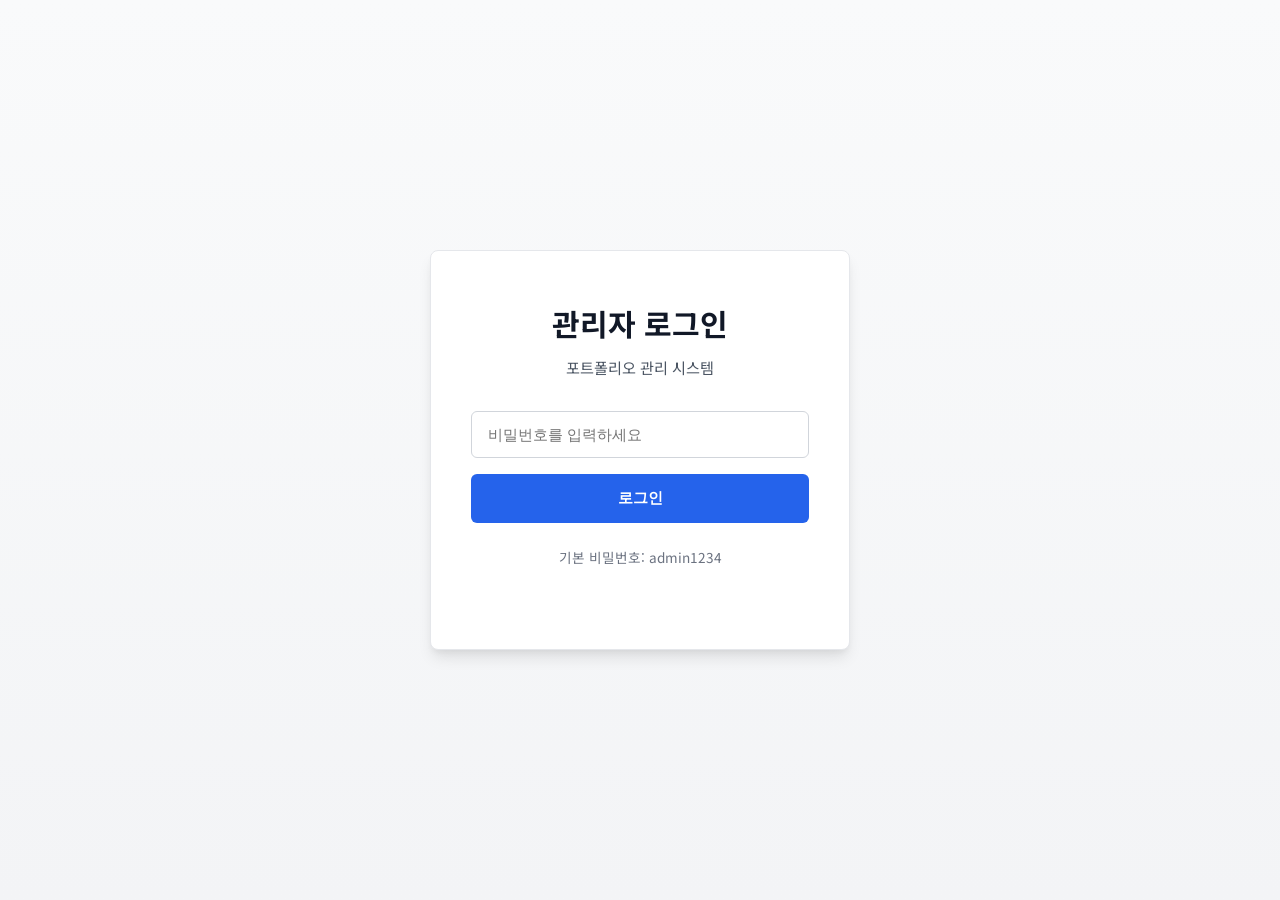
==== commit ed2a6ae0: "프로페셔널 관리자 페이지 디자인 개선 - 모든 이모지 제거 (UI 및 알림 메시지) - 화려한 그라디언트를 중립적인 회색 톤으로 변경 - 전문적인 파란색 계열 색상 스키마 적용 (" ====
--- a/admin/index.html
+++ b/admin/index.html
@@ -11,7 +11,7 @@
     <!-- 로그인 화면 -->
     <div id="loginScreen" class="login-screen">
         <div class="login-box">
-            <h1>🔐 관리자 로그인</h1>
+            <h1>관리자 로그인</h1>
             <p>포트폴리오 관리 시스템</p>
             <input type="password" id="passwordInput" placeholder="비밀번호를 입력하세요" />
             <button onclick="login()">로그인</button>
@@ -23,10 +23,10 @@
     <div id="adminPanel" class="admin-panel" style="display: none;">
         <!-- 헤더 -->
         <header class="admin-header">
-            <h1>📸 포트폴리오 관리</h1>
+            <h1>포트폴리오 관리</h1>
             <div class="header-actions">
-                <button onclick="saveAll()" class="btn-save">💾 모두 저장</button>
-                <button onclick="logout()" class="btn-logout">🚪 로그아웃</button>
+                <button onclick="saveAll()" class="btn-save">모두 저장</button>
+                <button onclick="logout()" class="btn-logout">로그아웃</button>
             </div>
         </header>
 
@@ -61,7 +61,6 @@
             <!-- Hero 섹션 편집 -->
             <div class="section section-hero">
                 <div class="section-header-fancy">
-                    <div class="section-icon">🎬</div>
                     <div>
                         <h2>Hero 섹션 (메인 화면)</h2>
                         <p class="section-description">홈페이지 첫 화면에 표시되는 메인 텍스트</p>
@@ -70,30 +69,30 @@
 
                 <div class="form-grid">
                     <div class="form-group">
-                        <label><span class="label-icon">🏷️</span> 상단 태그</label>
+                        <label>상단 태그</label>
                         <input type="text" id="heroTag" placeholder="Visual Artist" />
                         <small>예: Visual Artist, Photographer, 사진작가</small>
                     </div>
 
                     <div class="form-group">
-                        <label><span class="label-icon">📝</span> 메인 타이틀 (줄 1)</label>
+                        <label>메인 타이틀 (줄 1)</label>
                         <input type="text" id="heroLine1" placeholder="순간을" />
                     </div>
 
                     <div class="form-group">
-                        <label><span class="label-icon">📝</span> 메인 타이틀 (줄 2)</label>
+                        <label>메인 타이틀 (줄 2)</label>
                         <input type="text" id="heroLine2" placeholder="영원으로" />
                     </div>
 
                     <div class="form-group full-width">
-                        <label><span class="label-icon">💬</span> 설명 문구</label>
+                        <label>설명 문구</label>
                         <textarea id="heroDescription" rows="3" placeholder="빛과 그림자 사이, 찰나와 영원 사이&#10;예술로 기억되는 순간들"></textarea>
                         <small>줄바꿈으로 두 줄 입력 가능</small>
                     </div>
                 </div>
 
                 <div class="stats-editor">
-                    <h3><span class="label-icon">📊</span> 통계 정보</h3>
+                    <h3>통계 정보</h3>
                     <div class="form-grid-3">
                         <div class="form-group">
                             <label>숫자 1</label>
@@ -126,13 +125,12 @@
                     </div>
                 </div>
 
-                <button onclick="saveHero()" class="btn-primary btn-large">💾 Hero 섹션 저장</button>
+                <button onclick="saveHero()" class="btn-primary btn-large">Hero 섹션 저장</button>
             </div>
 
             <!-- About 섹션 편집 -->
             <div class="section section-about">
                 <div class="section-header-fancy">
-                    <div class="section-icon">👤</div>
                     <div>
                         <h2>About 섹션 (소개)</h2>
                         <p class="section-description">작가 소개 및 프로필 정보</p>
@@ -140,48 +138,47 @@
                 </div>
 
                 <div class="form-group">
-                    <label><span class="label-icon">✨</span> 리드 문구</label>
+                    <label>리드 문구</label>
                     <textarea id="aboutLead" rows="2" placeholder="저는 10년 이상의 경력을 가진..."></textarea>
                 </div>
 
                 <div class="form-group">
-                    <label><span class="label-icon">📄</span> 소개 1</label>
+                    <label>소개 1</label>
                     <textarea id="aboutText1" rows="3"></textarea>
                 </div>
 
                 <div class="form-group">
-                    <label><span class="label-icon">📄</span> 소개 2</label>
+                    <label>소개 2</label>
                     <textarea id="aboutText2" rows="3"></textarea>
                 </div>
 
                 <div class="form-group">
-                    <label><span class="label-icon">📸</span> 작가 사진 업로드 (JPG, PNG)</label>
+                    <label>작가 사진 업로드 (JPG, PNG)</label>
 
                     <input type="file" id="artistImageFile" accept="image/jpeg,image/jpg,image/png,image/webp"
                            onchange="handleArtistImageUpload(event)"
                            class="file-input" />
                     <small style="color: #888; font-size: 0.875rem; display: block; margin-top: 0.5rem;">
-                        💡 권장 크기: 600x800px, 최대 5MB
+                        권장 크기: 600x800px, 최대 5MB
                     </small>
 
                     <div id="artistImagePreview" class="image-preview">
-                        <label>📸 미리보기</label>
+                        <label>미리보기</label>
                         <img id="artistImagePreviewImg" />
                         <div style="margin-top: 1rem;">
                             <button onclick="clearArtistImage()" class="btn-danger" type="button">
-                                🗑️ 이미지 제거
+                                이미지 제거
                             </button>
                         </div>
                     </div>
                 </div>
 
-                <button onclick="saveAbout()" class="btn-primary btn-large">💾 About 섹션 저장</button>
+                <button onclick="saveAbout()" class="btn-primary btn-large">About 섹션 저장</button>
             </div>
 
             <!-- 수상 경력 -->
             <div class="section section-awards">
                 <div class="section-header-fancy">
-                    <div class="section-icon">🏆</div>
                     <div>
                         <h2>수상 경력</h2>
                         <p class="section-description">작가의 수상 이력 및 인정</p>
@@ -270,9 +267,9 @@
                 <hr style="margin: 2rem 0;">
 
                 <h3>데이터 관리</h3>
-                <button onclick="exportData()" class="btn-secondary">📥 데이터 내보내기 (JSON)</button>
-                <button onclick="importData()" class="btn-secondary">📤 데이터 가져오기</button>
-                <button onclick="resetData()" class="btn-danger">⚠️ 초기화</button>
+                <button onclick="exportData()" class="btn-secondary">데이터 내보내기 (JSON)</button>
+                <button onclick="importData()" class="btn-secondary">데이터 가져오기</button>
+                <button onclick="resetData()" class="btn-danger">초기화</button>
 
                 <input type="file" id="importFile" accept=".json" style="display: none;" onchange="handleImport(event)">
             </div>
--- a/admin/admin-style.css
+++ b/admin/admin-style.css
@@ -1,5 +1,5 @@
 /* ============================================
-   울트라 프리미엄 관리자 페이지 디자인
+   프로페셔널 관리자 페이지 디자인
    ============================================ */
 
 * {
@@ -9,12 +9,12 @@
 }
 
 :root {
-    --primary: #6366f1;
-    --primary-dark: #4f46e5;
-    --secondary: #8b5cf6;
-    --success: #10b981;
-    --danger: #ef4444;
-    --warning: #f59e0b;
+    --primary: #2563eb;
+    --primary-dark: #1e40af;
+    --primary-light: #3b82f6;
+    --success: #059669;
+    --danger: #dc2626;
+    --warning: #d97706;
     --gray-50: #f9fafb;
     --gray-100: #f3f4f6;
     --gray-200: #e5e7eb;
@@ -25,13 +25,16 @@
     --gray-700: #374151;
     --gray-800: #1f2937;
     --gray-900: #111827;
+    --shadow-sm: 0 1px 2px 0 rgba(0, 0, 0, 0.05);
+    --shadow: 0 1px 3px 0 rgba(0, 0, 0, 0.1), 0 1px 2px 0 rgba(0, 0, 0, 0.06);
+    --shadow-md: 0 4px 6px -1px rgba(0, 0, 0, 0.1), 0 2px 4px -1px rgba(0, 0, 0, 0.06);
+    --shadow-lg: 0 10px 15px -3px rgba(0, 0, 0, 0.1), 0 4px 6px -2px rgba(0, 0, 0, 0.05);
 }
 
 body {
     font-family: 'Noto Sans KR', -apple-system, BlinkMacSystemFont, 'Segoe UI', sans-serif;
-    background: linear-gradient(135deg, #667eea 0%, #764ba2 100%);
-    background-attachment: fixed;
-    color: var(--gray-800);
+    background: var(--gray-50);
+    color: var(--gray-900);
     line-height: 1.6;
 }
 
@@ -45,75 +48,70 @@
     justify-content: center;
     min-height: 100vh;
     padding: 2rem;
+    background: linear-gradient(to bottom, var(--gray-50) 0%, var(--gray-100) 100%);
 }
 
 .login-box {
-    background: rgba(255, 255, 255, 0.95);
-    backdrop-filter: blur(20px);
+    background: white;
     padding: 3rem 2.5rem;
-    border-radius: 24px;
-    box-shadow: 0 25px 50px -12px rgba(0, 0, 0, 0.25);
+    border-radius: 8px;
+    box-shadow: var(--shadow-lg);
     text-align: center;
     max-width: 420px;
     width: 100%;
-    border: 1px solid rgba(255, 255, 255, 0.3);
+    border: 1px solid var(--gray-200);
 }
 
 .login-box h1 {
-    font-size: 2.25rem;
+    font-size: 1.875rem;
     margin-bottom: 0.5rem;
-    background: linear-gradient(135deg, var(--primary) 0%, var(--secondary) 100%);
-    -webkit-background-clip: text;
-    -webkit-text-fill-color: transparent;
-    background-clip: text;
-    font-weight: 800;
+    color: var(--gray-900);
+    font-weight: 700;
 }
 
 .login-box p {
     color: var(--gray-600);
-    margin-bottom: 2.5rem;
-    font-size: 1.05rem;
+    margin-bottom: 2rem;
+    font-size: 0.95rem;
 }
 
 .login-box input {
     width: 100%;
-    padding: 1rem 1.25rem;
-    border: 2px solid var(--gray-200);
-    border-radius: 12px;
-    font-size: 1rem;
-    margin-bottom: 1.25rem;
-    transition: all 0.3s;
+    padding: 0.875rem 1rem;
+    border: 1px solid var(--gray-300);
+    border-radius: 6px;
+    font-size: 0.95rem;
+    margin-bottom: 1rem;
+    transition: all 0.2s;
     background: white;
 }
 
 .login-box input:focus {
     outline: none;
     border-color: var(--primary);
-    box-shadow: 0 0 0 4px rgba(99, 102, 241, 0.1);
+    box-shadow: 0 0 0 3px rgba(37, 99, 235, 0.1);
 }
 
 .login-box button {
     width: 100%;
-    padding: 1.1rem;
-    background: linear-gradient(135deg, var(--primary) 0%, var(--secondary) 100%);
+    padding: 0.875rem;
+    background: var(--primary);
     color: white;
     border: none;
-    border-radius: 12px;
-    font-size: 1.05rem;
-    font-weight: 700;
+    border-radius: 6px;
+    font-size: 0.95rem;
+    font-weight: 600;
     cursor: pointer;
-    transition: all 0.3s;
-    box-shadow: 0 10px 25px -5px rgba(99, 102, 241, 0.4);
+    transition: all 0.2s;
 }
 
 .login-box button:hover {
-    transform: translateY(-2px);
-    box-shadow: 0 15px 30px -5px rgba(99, 102, 241, 0.5);
-}
-
-.hint {
+    background: var(--primary-dark);
+}
+
+.login-box .hint {
     margin-top: 1.5rem;
-    font-size: 0.875rem;
+    font-size: 0.85rem;
     color: var(--gray-500);
 }
 
@@ -126,23 +124,24 @@
     background: var(--gray-50);
 }
 
+/* 헤더 */
 .admin-header {
     background: white;
-    padding: 1.5rem 2.5rem;
-    box-shadow: 0 1px 3px rgba(0, 0, 0, 0.05);
+    padding: 1.25rem 2rem;
+    border-bottom: 1px solid var(--gray-200);
     display: flex;
     justify-content: space-between;
     align-items: center;
-    border-bottom: 1px solid var(--gray-200);
+    position: sticky;
+    top: 0;
+    z-index: 100;
+    box-shadow: var(--shadow-sm);
 }
 
 .admin-header h1 {
-    font-size: 1.75rem;
-    background: linear-gradient(135deg, var(--primary) 0%, var(--secondary) 100%);
-    -webkit-background-clip: text;
-    -webkit-text-fill-color: transparent;
-    background-clip: text;
-    font-weight: 800;
+    font-size: 1.5rem;
+    font-weight: 700;
+    color: var(--gray-900);
 }
 
 .header-actions {
@@ -150,84 +149,86 @@
     gap: 0.75rem;
 }
 
-.btn-save, .btn-logout {
+.btn-save,
+.btn-logout {
     padding: 0.625rem 1.25rem;
     border: none;
-    border-radius: 10px;
+    border-radius: 6px;
+    font-size: 0.875rem;
+    font-weight: 600;
+    cursor: pointer;
+    transition: all 0.2s;
+}
+
+.btn-save {
+    background: var(--primary);
+    color: white;
+}
+
+.btn-save:hover {
+    background: var(--primary-dark);
+}
+
+.btn-logout {
+    background: var(--gray-100);
+    color: var(--gray-700);
+}
+
+.btn-logout:hover {
+    background: var(--gray-200);
+}
+
+/* 탭 네비게이션 */
+.tabs {
+    background: white;
+    border-bottom: 1px solid var(--gray-200);
+    padding: 0 2rem;
+    display: flex;
+    gap: 0.5rem;
+    overflow-x: auto;
+}
+
+.tab-btn {
+    padding: 1rem 1.5rem;
+    background: transparent;
+    border: none;
+    border-bottom: 2px solid transparent;
+    color: var(--gray-600);
     font-size: 0.9rem;
-    font-weight: 600;
+    font-weight: 500;
     cursor: pointer;
-    transition: all 0.3s;
-}
-
-.btn-save {
-    background: linear-gradient(135deg, var(--success) 0%, #059669 100%);
-    color: white;
-    box-shadow: 0 4px 12px rgba(16, 185, 129, 0.3);
-}
-
-.btn-save:hover {
-    transform: translateY(-2px);
-    box-shadow: 0 6px 16px rgba(16, 185, 129, 0.4);
-}
-
-.btn-logout {
-    background: white;
-    color: var(--gray-700);
-    border: 2px solid var(--gray-200);
-}
-
-.btn-logout:hover {
-    background: var(--gray-50);
-    border-color: var(--gray-300);
-}
-
-/* ============================================
-   탭 네비게이션 (훨씬 예쁘게)
-   ============================================ */
-
-.tabs {
-    background: white;
-    padding: 1.5rem 2.5rem;
-    display: flex;
-    gap: 0.75rem;
-    overflow-x: auto;
-    border-bottom: 1px solid var(--gray-200);
-    scrollbar-width: thin;
-}
-
-.tab-btn {
-    padding: 0.75rem 1.5rem;
-    background: transparent;
-    color: var(--gray-600);
-    border: none;
-    border-radius: 12px;
-    font-size: 0.95rem;
-    font-weight: 600;
-    cursor: pointer;
-    transition: all 0.3s;
+    transition: all 0.2s;
     white-space: nowrap;
     position: relative;
 }
 
 .tab-btn:hover {
-    background: var(--gray-100);
-    color: var(--gray-900);
+    color: var(--gray-900);
+    background: var(--gray-50);
 }
 
 .tab-btn.active {
-    background: linear-gradient(135deg, var(--primary) 0%, var(--secondary) 100%);
+    color: var(--primary);
+    border-bottom-color: var(--primary);
+}
+
+.badge {
+    display: inline-block;
+    background: var(--danger);
     color: white;
-    box-shadow: 0 4px 12px rgba(99, 102, 241, 0.3);
-}
-
-/* ============================================
-   탭 컨텐츠
-   ============================================ */
-
+    font-size: 0.75rem;
+    font-weight: 600;
+    padding: 0.125rem 0.5rem;
+    border-radius: 9999px;
+    margin-left: 0.5rem;
+    min-width: 1.25rem;
+    text-align: center;
+}
+
+/* 탭 컨텐츠 */
 .tab-content {
     display: none;
-    padding: 2.5rem;
+    padding: 2rem;
     max-width: 1400px;
     margin: 0 auto;
 }
@@ -236,45 +237,14 @@
     display: block;
 }
 
-/* ============================================
-   섹션 (훨씬 예쁜 카드)
-   ============================================ */
-
+/* 섹션 */
 .section {
     background: white;
-    border-radius: 20px;
-    padding: 2.5rem;
+    border-radius: 8px;
+    padding: 2rem;
     margin-bottom: 2rem;
-    box-shadow: 0 4px 6px -1px rgba(0, 0, 0, 0.05), 0 2px 4px -1px rgba(0, 0, 0, 0.03);
-    border: 1px solid var(--gray-100);
-    transition: all 0.3s;
-}
-
-.section:hover {
-    box-shadow: 0 10px 15px -3px rgba(0, 0, 0, 0.08), 0 4px 6px -2px rgba(0, 0, 0, 0.03);
-    border-color: var(--gray-200);
-}
-
-.section-hero {
-    background: linear-gradient(135deg, #667eea15 0%, #764ba215 100%);
-    border: 2px solid rgba(99, 102, 241, 0.2);
-}
-
-.section-about {
-    background: linear-gradient(135deg, #10b98115 0%, #05966915 100%);
-    border: 2px solid rgba(16, 185, 129, 0.2);
-}
-
-.section-awards {
-    background: linear-gradient(135deg, #f59e0b15 0%, #d9761515 100%);
-    border: 2px solid rgba(245, 158, 11, 0.2);
-}
-
-.section h2 {
-    font-size: 1.5rem;
-    color: var(--gray-900);
-    margin-bottom: 2rem;
-    font-weight: 800;
+    border: 1px solid var(--gray-200);
+    box-shadow: var(--shadow-sm);
 }
 
 .section-header {
@@ -282,77 +252,79 @@
     justify-content: space-between;
     align-items: center;
     margin-bottom: 2rem;
+    padding-bottom: 1rem;
+    border-bottom: 1px solid var(--gray-200);
 }
 
 .section-header h2 {
-    margin-bottom: 0;
-}
-
-/* ============================================
-   섹션 헤더 (아이콘 + 타이틀)
-   ============================================ */
+    font-size: 1.25rem;
+    font-weight: 700;
+    color: var(--gray-900);
+}
 
 .section-header-fancy {
-    display: flex;
-    align-items: flex-start;
-    gap: 1.5rem;
-    margin-bottom: 2.5rem;
-    padding-bottom: 2rem;
-    border-bottom: 2px solid var(--gray-100);
-}
-
-.section-icon {
-    font-size: 3.5rem;
-    line-height: 1;
-    filter: drop-shadow(0 4px 8px rgba(0, 0, 0, 0.1));
+    margin-bottom: 2rem;
+    padding-bottom: 1rem;
+    border-bottom: 1px solid var(--gray-200);
 }
 
 .section-header-fancy h2 {
-    font-size: 1.75rem;
-    font-weight: 800;
-    color: var(--gray-900);
+    font-size: 1.25rem;
+    font-weight: 700;
+    color: var(--gray-900);
+    margin-bottom: 0.25rem;
+}
+
+.section-description {
+    font-size: 0.875rem;
+    color: var(--gray-600);
+    margin: 0;
+}
+
+/* 특정 섹션 스타일 */
+.section-hero {
+    border-left: 3px solid var(--primary);
+}
+
+.section-about {
+    border-left: 3px solid var(--success);
+}
+
+.section-awards {
+    border-left: 3px solid var(--warning);
+}
+
+/* 폼 요소 */
+.form-group {
+    margin-bottom: 1.5rem;
+}
+
+.form-group.full-width {
+    grid-column: 1 / -1;
+}
+
+.form-group label {
+    display: block;
     margin-bottom: 0.5rem;
-}
-
-.section-description {
-    color: var(--gray-600);
-    font-size: 0.95rem;
-    font-weight: 500;
-}
-
-/* ============================================
-   폼 요소
-   ============================================ */
-
-.form-group {
-    margin-bottom: 1.75rem;
-}
-
-.form-group label {
-    display: flex;
-    align-items: center;
-    font-weight: 700;
-    color: var(--gray-800);
-    margin-bottom: 0.75rem;
-    font-size: 0.95rem;
-}
-
-.label-icon {
-    margin-right: 0.5rem;
-    font-size: 1.15rem;
-}
-
-.form-group input,
+    font-weight: 600;
+    color: var(--gray-700);
+    font-size: 0.875rem;
+}
+
+.form-group input[type="text"],
+.form-group input[type="email"],
+.form-group input[type="tel"],
+.form-group input[type="url"],
+.form-group input[type="password"],
 .form-group textarea,
 .form-group select {
     width: 100%;
-    padding: 0.875rem 1.125rem;
-    border: 2px solid var(--gray-200);
-    border-radius: 12px;
-    font-size: 0.95rem;
+    padding: 0.625rem 0.875rem;
+    border: 1px solid var(--gray-300);
+    border-radius: 6px;
+    font-size: 0.9rem;
+    transition: all 0.2s;
     font-family: inherit;
-    transition: all 0.3s;
-    background: white;
 }
 
 .form-group input:focus,
@@ -360,196 +332,144 @@
 .form-group select:focus {
     outline: none;
     border-color: var(--primary);
-    box-shadow: 0 0 0 4px rgba(99, 102, 241, 0.1);
-}
-
-.form-group textarea {
-    resize: vertical;
-    min-height: 100px;
+    box-shadow: 0 0 0 3px rgba(37, 99, 235, 0.1);
 }
 
 .form-group small {
     display: block;
-    margin-top: 0.5rem;
+    margin-top: 0.375rem;
+    font-size: 0.8rem;
     color: var(--gray-500);
-    font-size: 0.85rem;
-}
-
-/* Form Grid */
+}
+
 .form-grid {
     display: grid;
-    grid-template-columns: repeat(auto-fit, minmax(280px, 1fr));
+    grid-template-columns: 1fr 1fr;
     gap: 1.5rem;
-    margin-bottom: 2rem;
 }
 
 .form-grid-3 {
     display: grid;
-    grid-template-columns: repeat(2, 1fr);
+    grid-template-columns: 1fr 1fr;
     gap: 1rem;
     margin-bottom: 1rem;
 }
 
-.full-width {
-    grid-column: 1 / -1;
-}
-
-/* ============================================
-   통계 에디터
-   ============================================ */
-
-.stats-editor {
-    background: linear-gradient(135deg, #f9fafb 0%, #ffffff 100%);
-    padding: 2rem;
-    border-radius: 16px;
-    margin-top: 2rem;
-    margin-bottom: 2rem;
+/* 파일 입력 */
+.file-input {
+    display: block;
+    width: 100%;
+    padding: 0.75rem;
     border: 2px dashed var(--gray-300);
-}
-
-.stats-editor h3 {
-    color: var(--primary);
-    margin-bottom: 1.5rem;
-    font-size: 1.15rem;
-    font-weight: 700;
-}
-
-/* ============================================
-   버튼 (훨씬 예쁘게)
-   ============================================ */
+    border-radius: 6px;
+    cursor: pointer;
+    transition: all 0.2s;
+    background: var(--gray-50);
+}
+
+.file-input:hover {
+    border-color: var(--primary);
+    background: white;
+}
+
+/* 이미지 미리보기 */
+.image-preview {
+    display: none;
+    margin-top: 1rem;
+    padding: 1rem;
+    background: var(--gray-50);
+    border-radius: 6px;
+    border: 1px solid var(--gray-200);
+}
+
+.image-preview label {
+    display: block;
+    font-weight: 600;
+    color: var(--gray-700);
+    margin-bottom: 0.75rem;
+    font-size: 0.875rem;
+}
+
+.image-preview img {
+    max-width: 100%;
+    max-height: 400px;
+    border-radius: 6px;
+    border: 1px solid var(--gray-200);
+    display: block;
+}
+
+/* 버튼 */
+.btn-primary,
+.btn-secondary,
+.btn-danger,
+.btn-add {
+    padding: 0.625rem 1.25rem;
+    border: none;
+    border-radius: 6px;
+    font-size: 0.9rem;
+    font-weight: 600;
+    cursor: pointer;
+    transition: all 0.2s;
+}
 
 .btn-primary {
-    padding: 0.875rem 1.75rem;
-    background: linear-gradient(135deg, var(--primary) 0%, var(--secondary) 100%);
-    color: white;
-    border: none;
-    border-radius: 12px;
-    font-size: 0.95rem;
-    font-weight: 700;
-    cursor: pointer;
-    transition: all 0.3s;
-    box-shadow: 0 4px 12px rgba(99, 102, 241, 0.3);
-}
-
-.btn-primary:hover {
-    transform: translateY(-2px);
-    box-shadow: 0 6px 16px rgba(99, 102, 241, 0.4);
-}
-
-.btn-large {
-    padding: 1.125rem 2.25rem;
-    font-size: 1.05rem;
-    font-weight: 800;
-    box-shadow: 0 8px 16px rgba(99, 102, 241, 0.35);
-}
-
-.btn-large:hover {
-    box-shadow: 0 12px 24px rgba(99, 102, 241, 0.45);
-}
-
-.btn-secondary {
-    padding: 0.75rem 1.5rem;
-    background: white;
-    color: var(--gray-700);
-    border: 2px solid var(--gray-300);
-    border-radius: 12px;
-    font-size: 0.9rem;
-    font-weight: 600;
-    cursor: pointer;
-    transition: all 0.3s;
-    margin-right: 0.5rem;
-}
-
-.btn-secondary:hover {
-    background: var(--gray-50);
-    border-color: var(--gray-400);
-}
-
-.btn-danger {
-    padding: 0.75rem 1.5rem;
-    background: linear-gradient(135deg, var(--danger) 0%, #dc2626 100%);
-    color: white;
-    border: none;
-    border-radius: 12px;
-    font-size: 0.9rem;
-    font-weight: 700;
-    cursor: pointer;
-    transition: all 0.3s;
-    box-shadow: 0 4px 12px rgba(239, 68, 68, 0.3);
-}
-
-.btn-danger:hover {
-    transform: translateY(-2px);
-    box-shadow: 0 6px 16px rgba(239, 68, 68, 0.4);
-}
-
-.btn-add {
-    padding: 0.875rem 1.75rem;
-    background: white;
-    color: var(--primary);
-    border: 2px dashed var(--primary);
-    border-radius: 12px;
-    font-size: 0.95rem;
-    font-weight: 700;
-    cursor: pointer;
-    transition: all 0.3s;
-}
-
-.btn-add:hover {
     background: var(--primary);
     color: white;
-    border-style: solid;
-}
-
-/* ============================================
-   파일 업로드
-   ============================================ */
-
-.file-input {
-    padding: 1rem 1.25rem;
-    border: 2px dashed var(--primary);
-    border-radius: 12px;
-    width: 100%;
-    cursor: pointer;
-    background: linear-gradient(135deg, rgba(99, 102, 241, 0.05) 0%, rgba(139, 92, 246, 0.05) 100%);
-    transition: all 0.3s;
-    font-weight: 600;
-}
-
-.file-input:hover {
-    background: linear-gradient(135deg, rgba(99, 102, 241, 0.1) 0%, rgba(139, 92, 246, 0.1) 100%);
-    border-color: var(--secondary);
-}
-
-.image-preview {
-    display: none;
-    margin-top: 1.5rem;
-    text-align: center;
-    padding: 2rem;
-    background: var(--gray-50);
-    border-radius: 16px;
-    border: 2px solid var(--gray-200);
-}
-
-.image-preview label {
-    font-size: 0.9rem;
+}
+
+.btn-primary:hover {
+    background: var(--primary-dark);
+}
+
+.btn-large {
+    padding: 0.875rem 1.5rem;
+    font-size: 1rem;
+    margin-top: 1rem;
+}
+
+.btn-secondary {
+    background: var(--gray-100);
+    color: var(--gray-700);
+    border: 1px solid var(--gray-300);
+}
+
+.btn-secondary:hover {
+    background: var(--gray-200);
+}
+
+.btn-danger {
+    background: var(--danger);
+    color: white;
+}
+
+.btn-danger:hover {
+    background: #b91c1c;
+}
+
+.btn-add {
+    background: var(--success);
+    color: white;
+}
+
+.btn-add:hover {
+    background: #047857;
+}
+
+/* 통계 편집 */
+.stats-editor {
+    margin-top: 2rem;
+    padding-top: 2rem;
+    border-top: 1px solid var(--gray-200);
+}
+
+.stats-editor h3 {
+    font-size: 1rem;
     font-weight: 700;
-    color: var(--primary);
-    display: block;
-    margin-bottom: 1.25rem;
-}
-
-.image-preview img {
-    max-width: 320px;
-    max-height: 420px;
-    border-radius: 16px;
-    box-shadow: 0 10px 25px rgba(0, 0, 0, 0.15);
-}
-
-/* ============================================
-   포트폴리오 그리드
-   ============================================ */
-
+    color: var(--gray-900);
+    margin-bottom: 1.5rem;
+}
+
+/* 포트폴리오 그리드 */
 .portfolio-grid {
     display: grid;
     grid-template-columns: repeat(auto-fill, minmax(280px, 1fr));
@@ -558,172 +478,181 @@
 
 .portfolio-card {
     background: white;
-    border-radius: 16px;
+    border: 1px solid var(--gray-200);
+    border-radius: 8px;
     overflow: hidden;
-    box-shadow: 0 2px 8px rgba(0, 0, 0, 0.08);
-    transition: all 0.3s;
-    border: 2px solid var(--gray-100);
+    cursor: pointer;
+    transition: all 0.2s;
 }
 
 .portfolio-card:hover {
-    transform: translateY(-4px);
-    box-shadow: 0 12px 24px rgba(0, 0, 0, 0.12);
-    border-color: var(--primary);
-}
-
-.portfolio-card img {
+    box-shadow: var(--shadow-md);
+    transform: translateY(-2px);
+}
+
+.portfolio-card-image {
     width: 100%;
     height: 200px;
     object-fit: cover;
-}
-
-.portfolio-card-body {
-    padding: 1.25rem;
-}
-
-.portfolio-card h3 {
-    font-size: 1.05rem;
+    background: var(--gray-100);
+}
+
+.portfolio-card-info {
+    padding: 1rem;
+}
+
+.portfolio-card-category {
+    display: inline-block;
+    padding: 0.25rem 0.625rem;
+    background: var(--gray-100);
+    color: var(--gray-700);
+    border-radius: 4px;
+    font-size: 0.75rem;
+    font-weight: 600;
     margin-bottom: 0.5rem;
-    color: var(--gray-900);
-    font-weight: 700;
-}
-
-.portfolio-card p {
-    color: var(--gray-600);
-    font-size: 0.875rem;
+}
+
+.portfolio-card-title {
+    font-weight: 600;
+    color: var(--gray-900);
+    font-size: 0.95rem;
+    margin-bottom: 0.25rem;
+}
+
+.portfolio-card-size {
+    font-size: 0.8rem;
+    color: var(--gray-500);
+}
+
+/* 수상 경력 */
+.award-item {
+    display: flex;
+    gap: 1rem;
     margin-bottom: 1rem;
-}
-
-.portfolio-card-actions {
-    display: flex;
-    gap: 0.5rem;
-}
-
-.portfolio-card button {
+    align-items: center;
+}
+
+.award-item input {
     flex: 1;
-    padding: 0.625rem;
+    padding: 0.625rem 0.875rem;
+    border: 1px solid var(--gray-300);
+    border-radius: 6px;
+    font-size: 0.9rem;
+}
+
+.award-item button {
+    padding: 0.625rem 1rem;
+    background: var(--danger);
+    color: white;
     border: none;
-    border-radius: 8px;
+    border-radius: 6px;
     font-size: 0.85rem;
     font-weight: 600;
     cursor: pointer;
-    transition: all 0.3s;
-}
-
-/* ============================================
-   모달
-   ============================================ */
-
+    transition: all 0.2s;
+}
+
+.award-item button:hover {
+    background: #b91c1c;
+}
+
+/* 모달 */
 .modal {
     display: none;
     position: fixed;
+    z-index: 1000;
+    left: 0;
     top: 0;
-    left: 0;
     width: 100%;
     height: 100%;
-    background: rgba(0, 0, 0, 0.6);
-    backdrop-filter: blur(8px);
-    z-index: 10000;
+    background: rgba(0, 0, 0, 0.5);
+    animation: fadeIn 0.2s;
+}
+
+@keyframes fadeIn {
+    from { opacity: 0; }
+    to { opacity: 1; }
 }
 
 .modal-content {
     background: white;
-    width: 90%;
+    margin: 2rem auto;
+    padding: 2rem;
+    border-radius: 8px;
     max-width: 600px;
-    margin: 5% auto;
-    padding: 2.5rem;
-    border-radius: 20px;
-    box-shadow: 0 25px 50px rgba(0, 0, 0, 0.3);
-    max-height: 85vh;
+    max-height: 90vh;
     overflow-y: auto;
+    position: relative;
+    box-shadow: var(--shadow-lg);
 }
 
 .modal-content h2 {
-    margin-bottom: 2rem;
-    color: var(--gray-900);
-    font-weight: 800;
+    font-size: 1.5rem;
+    margin-bottom: 1.5rem;
+    font-weight: 700;
+    color: var(--gray-900);
 }
 
 .close {
-    float: right;
-    font-size: 2rem;
-    font-weight: 700;
+    position: absolute;
+    top: 1.5rem;
+    right: 1.5rem;
+    font-size: 1.75rem;
+    font-weight: 300;
     color: var(--gray-400);
     cursor: pointer;
+    transition: color 0.2s;
     line-height: 1;
-    transition: color 0.3s;
 }
 
 .close:hover {
-    color: var(--gray-700);
+    color: var(--gray-600);
 }
 
 .modal-actions {
     display: flex;
     gap: 0.75rem;
     margin-top: 2rem;
-}
-
-.modal-actions button {
-    flex: 1;
-}
-
-/* ============================================
-   배지
-   ============================================ */
-
-.badge {
-    display: inline-block;
-    background: linear-gradient(135deg, var(--danger) 0%, #dc2626 100%);
-    color: white;
-    font-size: 0.75rem;
-    font-weight: 700;
-    padding: 0.25rem 0.625rem;
-    border-radius: 20px;
-    margin-left: 0.5rem;
-    min-width: 24px;
-    text-align: center;
-    box-shadow: 0 2px 8px rgba(239, 68, 68, 0.3);
-}
-
-/* ============================================
-   접수 내역
-   ============================================ */
-
+    padding-top: 1.5rem;
+    border-top: 1px solid var(--gray-200);
+}
+
+/* 접수 내역 */
 .inquiries-stats {
     display: grid;
-    grid-template-columns: repeat(auto-fit, minmax(220px, 1fr));
+    grid-template-columns: repeat(auto-fit, minmax(200px, 1fr));
     gap: 1.5rem;
-    margin-bottom: 2.5rem;
+    margin-bottom: 2rem;
 }
 
 .stat-card {
-    background: linear-gradient(135deg, var(--primary) 0%, var(--secondary) 100%);
-    color: white;
-    padding: 2rem;
-    border-radius: 16px;
+    background: white;
+    padding: 1.5rem;
+    border-radius: 8px;
+    border: 1px solid var(--gray-200);
     text-align: center;
-    box-shadow: 0 8px 16px rgba(99, 102, 241, 0.3);
 }
 
 .stat-card.unread {
-    background: linear-gradient(135deg, #f093fb 0%, #f5576c 100%);
+    background: linear-gradient(to bottom right, #dbeafe, white);
+    border-color: var(--primary);
 }
 
 .stat-card.total {
-    background: linear-gradient(135deg, #4facfe 0%, #00f2fe 100%);
+    background: linear-gradient(to bottom right, #f3f4f6, white);
 }
 
 .stat-number {
-    font-size: 3rem;
+    font-size: 2.5rem;
     font-weight: 800;
-    margin-bottom: 0.5rem;
+    color: var(--gray-900);
+    margin-bottom: 0.25rem;
 }
 
 .stat-label {
-    font-size: 1.05rem;
-    opacity: 0.95;
-    font-weight: 600;
+    font-size: 0.875rem;
+    color: var(--gray-600);
+    font-weight: 500;
 }
 
 .inquiries-list {
@@ -734,227 +663,151 @@
 
 .inquiry-item {
     background: white;
-    border: 2px solid var(--gray-200);
-    border-radius: 16px;
-    padding: 1.75rem;
+    border: 1px solid var(--gray-200);
+    border-radius: 8px;
+    padding: 1.25rem;
     cursor: pointer;
-    transition: all 0.3s;
-    position: relative;
+    transition: all 0.2s;
 }
 
 .inquiry-item:hover {
-    border-color: var(--primary);
-    box-shadow: 0 8px 16px rgba(99, 102, 241, 0.15);
-    transform: translateY(-2px);
+    box-shadow: var(--shadow-md);
 }
 
 .inquiry-item.unread {
-    border-color: #f5576c;
-    background: linear-gradient(135deg, rgba(245, 87, 108, 0.05) 0%, rgba(240, 147, 251, 0.05) 100%);
-}
-
-.inquiry-item.unread::before {
-    content: 'NEW';
-    position: absolute;
-    top: 1.25rem;
-    right: 1.25rem;
-    background: linear-gradient(135deg, #f5576c 0%, #f093fb 100%);
-    color: white;
-    font-size: 0.7rem;
-    font-weight: 800;
-    padding: 0.375rem 0.875rem;
-    border-radius: 20px;
-    box-shadow: 0 4px 8px rgba(245, 87, 108, 0.3);
+    background: linear-gradient(to right, #eff6ff, white);
+    border-left: 3px solid var(--primary);
 }
 
 .inquiry-header {
     display: flex;
     justify-content: space-between;
     align-items: center;
-    margin-bottom: 1rem;
+    margin-bottom: 0.5rem;
 }
 
 .inquiry-name {
-    font-size: 1.25rem;
-    font-weight: 800;
-    color: var(--gray-900);
+    font-weight: 700;
+    color: var(--gray-900);
+    font-size: 1rem;
 }
 
 .inquiry-date {
-    font-size: 0.875rem;
+    font-size: 0.8rem;
     color: var(--gray-500);
-    font-weight: 600;
 }
 
 .inquiry-subject {
-    font-size: 1.05rem;
-    font-weight: 700;
+    font-weight: 600;
     color: var(--gray-800);
-    margin-bottom: 0.625rem;
+    margin-bottom: 0.5rem;
+    font-size: 0.9rem;
 }
 
 .inquiry-preview {
-    font-size: 0.9rem;
+    font-size: 0.85rem;
     color: var(--gray-600);
-    line-height: 1.6;
-    display: -webkit-box;
-    -webkit-line-clamp: 2;
-    -webkit-box-orient: vertical;
-    overflow: hidden;
+    margin-bottom: 0.75rem;
+    line-height: 1.5;
 }
 
 .inquiry-email {
-    font-size: 0.875rem;
-    color: var(--primary);
+    font-size: 0.8rem;
+    color: var(--gray-500);
+    margin-bottom: 0.75rem;
+}
+
+.inquiry-actions {
+    display: flex;
+    gap: 0.5rem;
     margin-top: 0.75rem;
-    font-weight: 600;
-}
-
-.inquiry-actions {
-    display: flex;
-    gap: 0.5rem;
-    margin-top: 1.25rem;
 }
 
 .inquiry-actions button {
-    padding: 0.625rem 1.125rem;
-    font-size: 0.85rem;
-    border-radius: 10px;
+    padding: 0.375rem 0.75rem;
+    font-size: 0.8rem;
 }
 
 /* 접수 내역 상세 */
 .inquiry-detail {
     display: flex;
     flex-direction: column;
-    gap: 1.75rem;
-}
-
-.inquiry-field {
-    border-bottom: 2px solid var(--gray-100);
-    padding-bottom: 1.25rem;
-}
-
-.inquiry-field:last-child {
-    border-bottom: none;
+    gap: 1.5rem;
 }
 
 .inquiry-field label {
     display: block;
-    font-size: 0.85rem;
-    font-weight: 800;
-    color: var(--primary);
-    margin-bottom: 0.625rem;
-    text-transform: uppercase;
-    letter-spacing: 0.5px;
+    font-weight: 600;
+    color: var(--gray-700);
+    margin-bottom: 0.5rem;
+    font-size: 0.875rem;
 }
 
 .inquiry-field div {
-    font-size: 1.05rem;
-    color: var(--gray-800);
-    line-height: 1.7;
+    color: var(--gray-900);
+    font-size: 0.95rem;
 }
 
 .inquiry-message {
     white-space: pre-wrap;
+    line-height: 1.6;
+    padding: 1rem;
     background: var(--gray-50);
-    padding: 1.25rem;
-    border-radius: 12px;
-    border-left: 4px solid var(--primary);
-}
-
+    border-radius: 6px;
+    border: 1px solid var(--gray-200);
+}
+
+/* 빈 상태 */
 .empty-state {
     text-align: center;
-    padding: 5rem 2rem;
+    padding: 4rem 2rem;
     color: var(--gray-500);
 }
 
 .empty-state-icon {
-    font-size: 5rem;
-    margin-bottom: 1.5rem;
-    opacity: 0.5;
+    font-size: 4rem;
+    margin-bottom: 1rem;
 }
 
 .empty-state-text {
-    font-size: 1.35rem;
-    font-weight: 700;
-    margin-bottom: 0.75rem;
+    font-size: 1.125rem;
+    font-weight: 600;
     color: var(--gray-700);
+    margin-bottom: 0.5rem;
 }
 
 .empty-state-subtext {
-    font-size: 1.05rem;
+    font-size: 0.9rem;
     color: var(--gray-500);
 }
 
-/* ============================================
-   수상 경력
-   ============================================ */
-
-.award-item {
-    display: flex;
-    align-items: center;
-    gap: 1rem;
-    margin-bottom: 1rem;
-    padding: 1.25rem;
-    background: var(--gray-50);
-    border-radius: 12px;
-    border: 2px solid var(--gray-200);
-}
-
-.award-item input {
-    flex: 1;
-    padding: 0.75rem;
-    border: 2px solid var(--gray-200);
-    border-radius: 10px;
-}
-
-.award-item button {
-    padding: 0.75rem 1.25rem;
-    background: var(--danger);
-    color: white;
-    border: none;
-    border-radius: 10px;
-    cursor: pointer;
-    font-weight: 700;
-    transition: all 0.3s;
-}
-
-.award-item button:hover {
-    transform: scale(1.05);
-}
-
-/* ============================================
-   반응형
-   ============================================ */
-
+/* 반응형 */
 @media (max-width: 768px) {
     .admin-header {
         flex-direction: column;
         gap: 1rem;
+        align-items: flex-start;
+    }
+
+    .header-actions {
+        width: 100%;
+        justify-content: stretch;
+    }
+
+    .header-actions button {
+        flex: 1;
     }
 
     .tabs {
-        padding: 1rem 1.5rem;
-        gap: 0.5rem;
-    }
-
-    .tab-btn {
-        padding: 0.625rem 1.125rem;
-        font-size: 0.875rem;
+        padding: 0 1rem;
     }
 
     .tab-content {
-        padding: 1.5rem;
+        padding: 1rem;
     }
 
     .section {
-        padding: 1.75rem;
-    }
-
-    .section-header-fancy {
-        flex-direction: column;
-        align-items: flex-start;
-        gap: 1rem;
+        padding: 1.25rem;
     }
 
     .form-grid,
@@ -967,16 +820,13 @@
     }
 
     .modal-content {
-        width: 95%;
-        padding: 2rem 1.5rem;
-        margin: 10% auto;
-    }
-
-    .modal-actions {
+        margin: 1rem;
+        padding: 1.5rem;
+    }
+
+    .inquiry-header {
         flex-direction: column;
-    }
-
-    .inquiries-stats {
-        grid-template-columns: 1fr;
-    }
-}
+        align-items: flex-start;
+        gap: 0.25rem;
+    }
+}
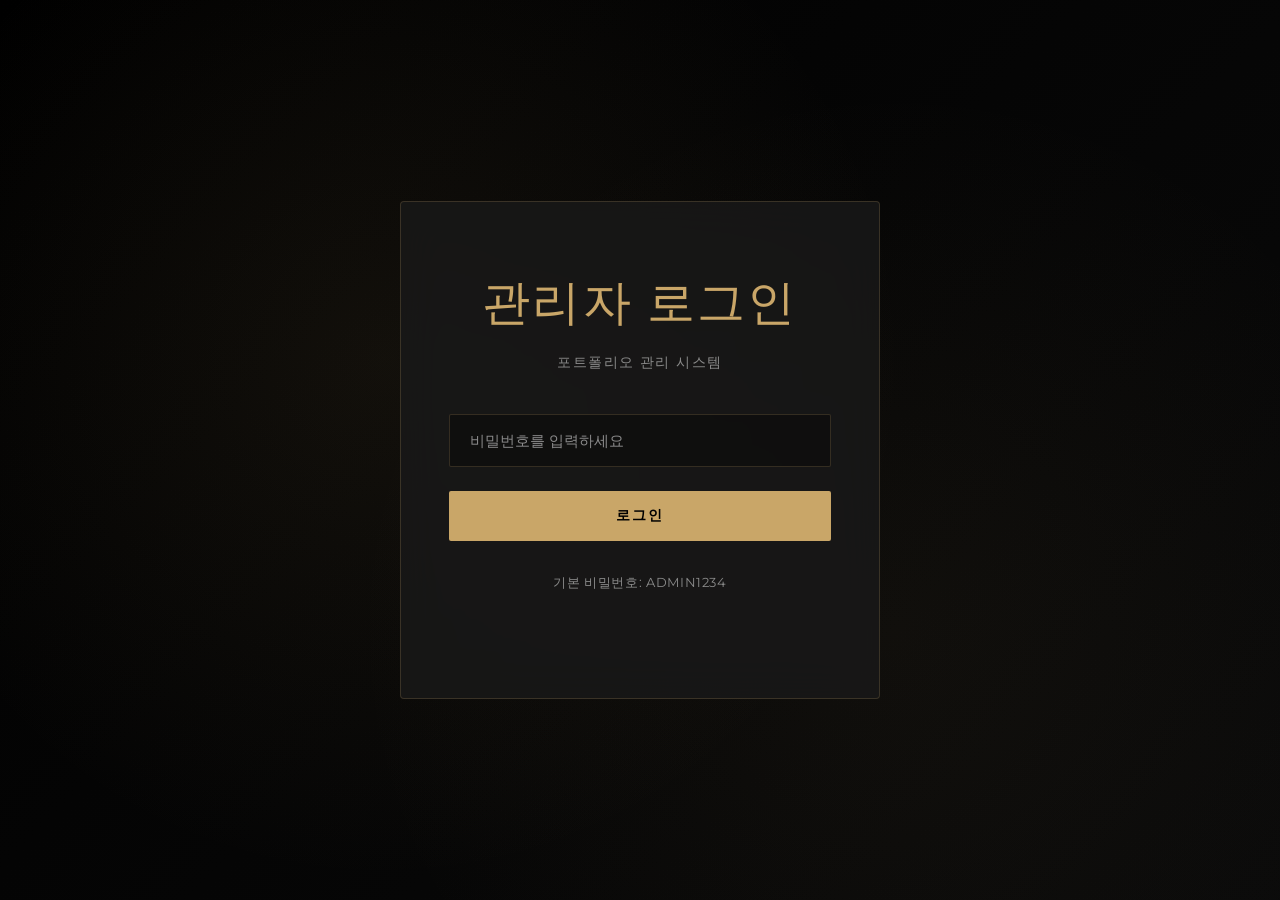
==== commit 06f089d4: "울트라 프리미엄 관리자 디자인: 메인 페이지와 통일 - 다크 테마 (#0A0A0A) + 골드 액센트 (#C9A668) - Cormorant Garamond (헤딩) + Montse" ====
--- a/admin/index.html
+++ b/admin/index.html
@@ -4,7 +4,7 @@
     <meta charset="UTF-8">
     <meta name="viewport" content="width=device-width, initial-scale=1.0">
     <title>관리자 페이지 | 사진작가 포트폴리오</title>
-    <link href="https://fonts.googleapis.com/css2?family=Noto+Sans+KR:wght@300;400;500;700&display=swap" rel="stylesheet">
+    <link href="https://fonts.googleapis.com/css2?family=Cormorant+Garamond:wght@300;400;500;600;700&family=Montserrat:wght@300;400;500;600;700&family=Noto+Sans+KR:wght@300;400;500;700&display=swap" rel="stylesheet">
     <link rel="stylesheet" href="admin-style.css">
 </head>
 <body>
--- a/admin/admin-style.css
+++ b/admin/admin-style.css
@@ -1,5 +1,5 @@
 /* ============================================
-   프로페셔널 관리자 페이지 디자인
+   ULTRA PREMIUM ADMIN PANEL DESIGN
    ============================================ */
 
 * {
@@ -9,32 +9,25 @@
 }
 
 :root {
-    --primary: #2563eb;
-    --primary-dark: #1e40af;
-    --primary-light: #3b82f6;
-    --success: #059669;
-    --danger: #dc2626;
-    --warning: #d97706;
-    --gray-50: #f9fafb;
-    --gray-100: #f3f4f6;
-    --gray-200: #e5e7eb;
-    --gray-300: #d1d5db;
-    --gray-400: #9ca3af;
-    --gray-500: #6b7280;
-    --gray-600: #4b5563;
-    --gray-700: #374151;
-    --gray-800: #1f2937;
-    --gray-900: #111827;
-    --shadow-sm: 0 1px 2px 0 rgba(0, 0, 0, 0.05);
-    --shadow: 0 1px 3px 0 rgba(0, 0, 0, 0.1), 0 1px 2px 0 rgba(0, 0, 0, 0.06);
-    --shadow-md: 0 4px 6px -1px rgba(0, 0, 0, 0.1), 0 2px 4px -1px rgba(0, 0, 0, 0.06);
-    --shadow-lg: 0 10px 15px -3px rgba(0, 0, 0, 0.1), 0 4px 6px -2px rgba(0, 0, 0, 0.05);
+    --gold: #C9A668;
+    --dark: #0A0A0A;
+    --darker: #000000;
+    --light: #FAFAFA;
+    --gray: #8A8A8A;
+    --gray-dark: #2A2A2A;
+    --gray-darker: #1A1A1A;
+    --success: #4ADE80;
+    --danger: #F87171;
+    --warning: #FCD34D;
+
+    --font-heading: 'Cormorant Garamond', serif;
+    --font-body: 'Montserrat', sans-serif;
 }
 
 body {
-    font-family: 'Noto Sans KR', -apple-system, BlinkMacSystemFont, 'Segoe UI', sans-serif;
-    background: var(--gray-50);
-    color: var(--gray-900);
+    font-family: var(--font-body);
+    background: var(--darker);
+    color: var(--light);
     line-height: 1.6;
 }
 
@@ -48,71 +41,89 @@
     justify-content: center;
     min-height: 100vh;
     padding: 2rem;
-    background: linear-gradient(to bottom, var(--gray-50) 0%, var(--gray-100) 100%);
+    background:
+        radial-gradient(circle at 30% 40%, rgba(201, 166, 104, 0.08) 0%, transparent 50%),
+        radial-gradient(circle at 70% 70%, rgba(201, 166, 104, 0.05) 0%, transparent 50%),
+        linear-gradient(135deg, #000000 0%, #0a0a0a 100%);
 }
 
 .login-box {
-    background: white;
-    padding: 3rem 2.5rem;
-    border-radius: 8px;
-    box-shadow: var(--shadow-lg);
+    background: rgba(26, 26, 26, 0.8);
+    backdrop-filter: blur(20px);
+    padding: 4rem 3rem;
+    border-radius: 4px;
+    border: 1px solid rgba(201, 166, 104, 0.2);
     text-align: center;
-    max-width: 420px;
+    max-width: 480px;
     width: 100%;
-    border: 1px solid var(--gray-200);
 }
 
 .login-box h1 {
-    font-size: 1.875rem;
+    font-family: var(--font-heading);
+    font-size: 3rem;
     margin-bottom: 0.5rem;
-    color: var(--gray-900);
-    font-weight: 700;
+    color: var(--gold);
+    font-weight: 400;
+    letter-spacing: 0.05em;
 }
 
 .login-box p {
-    color: var(--gray-600);
-    margin-bottom: 2rem;
-    font-size: 0.95rem;
+    color: var(--gray);
+    margin-bottom: 2.5rem;
+    font-size: 0.9rem;
+    letter-spacing: 0.1em;
+    text-transform: uppercase;
 }
 
 .login-box input {
     width: 100%;
-    padding: 0.875rem 1rem;
-    border: 1px solid var(--gray-300);
-    border-radius: 6px;
+    padding: 1rem 1.25rem;
+    border: 1px solid rgba(201, 166, 104, 0.2);
+    border-radius: 2px;
     font-size: 0.95rem;
-    margin-bottom: 1rem;
-    transition: all 0.2s;
-    background: white;
+    margin-bottom: 1.5rem;
+    transition: all 0.3s;
+    background: rgba(0, 0, 0, 0.3);
+    color: var(--light);
+    font-family: var(--font-body);
+}
+
+.login-box input::placeholder {
+    color: var(--gray);
 }
 
 .login-box input:focus {
     outline: none;
-    border-color: var(--primary);
-    box-shadow: 0 0 0 3px rgba(37, 99, 235, 0.1);
+    border-color: var(--gold);
+    background: rgba(0, 0, 0, 0.5);
 }
 
 .login-box button {
     width: 100%;
-    padding: 0.875rem;
-    background: var(--primary);
-    color: white;
+    padding: 1rem;
+    background: var(--gold);
+    color: var(--darker);
     border: none;
-    border-radius: 6px;
-    font-size: 0.95rem;
+    border-radius: 2px;
+    font-size: 0.85rem;
     font-weight: 600;
     cursor: pointer;
-    transition: all 0.2s;
+    transition: all 0.3s;
+    letter-spacing: 0.15em;
+    text-transform: uppercase;
+    font-family: var(--font-body);
 }
 
 .login-box button:hover {
-    background: var(--primary-dark);
+    background: #D4B574;
+    transform: translateY(-2px);
 }
 
 .login-box .hint {
-    margin-top: 1.5rem;
-    font-size: 0.85rem;
-    color: var(--gray-500);
+    margin-top: 2rem;
+    font-size: 0.8rem;
+    color: var(--gray);
+    letter-spacing: 0.05em;
 }
 
 /* ============================================
@@ -121,105 +132,119 @@
 
 .admin-panel {
     min-height: 100vh;
-    background: var(--gray-50);
+    background:
+        radial-gradient(circle at 20% 30%, rgba(201, 166, 104, 0.05) 0%, transparent 50%),
+        radial-gradient(circle at 80% 80%, rgba(201, 166, 104, 0.03) 0%, transparent 50%),
+        linear-gradient(135deg, #000000 0%, #0a0a0a 100%);
 }
 
 /* 헤더 */
 .admin-header {
-    background: white;
-    padding: 1.25rem 2rem;
-    border-bottom: 1px solid var(--gray-200);
+    background: rgba(26, 26, 26, 0.8);
+    backdrop-filter: blur(20px);
+    padding: 1.5rem 3rem;
+    border-bottom: 1px solid rgba(201, 166, 104, 0.1);
     display: flex;
     justify-content: space-between;
     align-items: center;
     position: sticky;
     top: 0;
     z-index: 100;
-    box-shadow: var(--shadow-sm);
 }
 
 .admin-header h1 {
-    font-size: 1.5rem;
-    font-weight: 700;
-    color: var(--gray-900);
+    font-family: var(--font-heading);
+    font-size: 2rem;
+    font-weight: 400;
+    color: var(--gold);
+    letter-spacing: 0.05em;
 }
 
 .header-actions {
     display: flex;
-    gap: 0.75rem;
+    gap: 1rem;
 }
 
 .btn-save,
 .btn-logout {
-    padding: 0.625rem 1.25rem;
-    border: none;
-    border-radius: 6px;
-    font-size: 0.875rem;
-    font-weight: 600;
+    padding: 0.75rem 1.5rem;
+    border: 1px solid rgba(201, 166, 104, 0.3);
+    border-radius: 2px;
+    font-size: 0.8rem;
+    font-weight: 500;
     cursor: pointer;
-    transition: all 0.2s;
+    transition: all 0.3s;
+    letter-spacing: 0.1em;
+    text-transform: uppercase;
+    font-family: var(--font-body);
 }
 
 .btn-save {
-    background: var(--primary);
-    color: white;
+    background: var(--gold);
+    color: var(--darker);
+    border-color: var(--gold);
 }
 
 .btn-save:hover {
-    background: var(--primary-dark);
+    background: #D4B574;
+    transform: translateY(-2px);
 }
 
 .btn-logout {
-    background: var(--gray-100);
-    color: var(--gray-700);
+    background: transparent;
+    color: var(--gray);
 }
 
 .btn-logout:hover {
-    background: var(--gray-200);
+    color: var(--light);
+    border-color: var(--gold);
 }
 
 /* 탭 네비게이션 */
 .tabs {
-    background: white;
-    border-bottom: 1px solid var(--gray-200);
-    padding: 0 2rem;
+    background: rgba(26, 26, 26, 0.6);
+    backdrop-filter: blur(10px);
+    border-bottom: 1px solid rgba(201, 166, 104, 0.1);
+    padding: 0 3rem;
     display: flex;
     gap: 0.5rem;
     overflow-x: auto;
 }
 
 .tab-btn {
-    padding: 1rem 1.5rem;
+    padding: 1.25rem 2rem;
     background: transparent;
     border: none;
     border-bottom: 2px solid transparent;
-    color: var(--gray-600);
-    font-size: 0.9rem;
+    color: var(--gray);
+    font-size: 0.85rem;
     font-weight: 500;
     cursor: pointer;
-    transition: all 0.2s;
+    transition: all 0.3s;
     white-space: nowrap;
     position: relative;
+    letter-spacing: 0.1em;
+    text-transform: uppercase;
+    font-family: var(--font-body);
 }
 
 .tab-btn:hover {
-    color: var(--gray-900);
-    background: var(--gray-50);
+    color: var(--light);
 }
 
 .tab-btn.active {
-    color: var(--primary);
-    border-bottom-color: var(--primary);
+    color: var(--gold);
+    border-bottom-color: var(--gold);
 }
 
 .badge {
     display: inline-block;
     background: var(--danger);
-    color: white;
-    font-size: 0.75rem;
+    color: var(--darker);
+    font-size: 0.7rem;
     font-weight: 600;
     padding: 0.125rem 0.5rem;
-    border-radius: 9999px;
+    border-radius: 10px;
     margin-left: 0.5rem;
     min-width: 1.25rem;
     text-align: center;
@@ -228,7 +253,7 @@
 /* 탭 컨텐츠 */
 .tab-content {
     display: none;
-    padding: 2rem;
+    padding: 3rem;
     max-width: 1400px;
     margin: 0 auto;
 }
@@ -239,64 +264,69 @@
 
 /* 섹션 */
 .section {
-    background: white;
-    border-radius: 8px;
-    padding: 2rem;
+    background: rgba(26, 26, 26, 0.5);
+    backdrop-filter: blur(10px);
+    border-radius: 4px;
+    padding: 2.5rem;
     margin-bottom: 2rem;
-    border: 1px solid var(--gray-200);
-    box-shadow: var(--shadow-sm);
+    border: 1px solid rgba(201, 166, 104, 0.1);
 }
 
 .section-header {
     display: flex;
     justify-content: space-between;
     align-items: center;
-    margin-bottom: 2rem;
-    padding-bottom: 1rem;
-    border-bottom: 1px solid var(--gray-200);
+    margin-bottom: 2.5rem;
+    padding-bottom: 1.5rem;
+    border-bottom: 1px solid rgba(201, 166, 104, 0.1);
 }
 
 .section-header h2 {
-    font-size: 1.25rem;
-    font-weight: 700;
-    color: var(--gray-900);
+    font-family: var(--font-heading);
+    font-size: 2rem;
+    font-weight: 400;
+    color: var(--gold);
+    letter-spacing: 0.05em;
 }
 
 .section-header-fancy {
-    margin-bottom: 2rem;
-    padding-bottom: 1rem;
-    border-bottom: 1px solid var(--gray-200);
+    margin-bottom: 2.5rem;
+    padding-bottom: 1.5rem;
+    border-bottom: 1px solid rgba(201, 166, 104, 0.1);
 }
 
 .section-header-fancy h2 {
-    font-size: 1.25rem;
-    font-weight: 700;
-    color: var(--gray-900);
-    margin-bottom: 0.25rem;
+    font-family: var(--font-heading);
+    font-size: 2rem;
+    font-weight: 400;
+    color: var(--gold);
+    margin-bottom: 0.5rem;
+    letter-spacing: 0.05em;
 }
 
 .section-description {
-    font-size: 0.875rem;
-    color: var(--gray-600);
+    font-size: 0.85rem;
+    color: var(--gray);
     margin: 0;
+    letter-spacing: 0.05em;
 }
 
 /* 특정 섹션 스타일 */
 .section-hero {
-    border-left: 3px solid var(--primary);
+    border-left: 2px solid var(--gold);
 }
 
 .section-about {
-    border-left: 3px solid var(--success);
+    border-left: 2px solid var(--success);
 }
 
 .section-awards {
-    border-left: 3px solid var(--warning);
+    border-left: 2px solid var(--warning);
 }
 
 /* 폼 요소 */
 .form-group {
-    margin-bottom: 1.5rem;
+    margin-bottom: 2rem;
 }
 
 .form-group.full-width {
@@ -305,10 +335,12 @@
 
 .form-group label {
     display: block;
-    margin-bottom: 0.5rem;
-    font-weight: 600;
-    color: var(--gray-700);
-    font-size: 0.875rem;
+    margin-bottom: 0.75rem;
+    font-weight: 500;
+    color: var(--gold);
+    font-size: 0.85rem;
+    letter-spacing: 0.1em;
+    text-transform: uppercase;
 }
 
 .form-group input[type="text"],
@@ -319,82 +351,93 @@
 .form-group textarea,
 .form-group select {
     width: 100%;
-    padding: 0.625rem 0.875rem;
-    border: 1px solid var(--gray-300);
-    border-radius: 6px;
-    font-size: 0.9rem;
-    transition: all 0.2s;
-    font-family: inherit;
+    padding: 0.875rem 1rem;
+    border: 1px solid rgba(201, 166, 104, 0.2);
+    border-radius: 2px;
+    font-size: 0.95rem;
+    transition: all 0.3s;
+    font-family: var(--font-body);
+    background: rgba(0, 0, 0, 0.3);
+    color: var(--light);
+}
+
+.form-group input::placeholder,
+.form-group textarea::placeholder {
+    color: var(--gray);
 }
 
 .form-group input:focus,
 .form-group textarea:focus,
 .form-group select:focus {
     outline: none;
-    border-color: var(--primary);
-    box-shadow: 0 0 0 3px rgba(37, 99, 235, 0.1);
+    border-color: var(--gold);
+    background: rgba(0, 0, 0, 0.5);
 }
 
 .form-group small {
     display: block;
-    margin-top: 0.375rem;
-    font-size: 0.8rem;
-    color: var(--gray-500);
+    margin-top: 0.5rem;
+    font-size: 0.75rem;
+    color: var(--gray);
+    letter-spacing: 0.05em;
 }
 
 .form-grid {
     display: grid;
     grid-template-columns: 1fr 1fr;
-    gap: 1.5rem;
+    gap: 2rem;
 }
 
 .form-grid-3 {
     display: grid;
     grid-template-columns: 1fr 1fr;
-    gap: 1rem;
-    margin-bottom: 1rem;
+    gap: 1.5rem;
+    margin-bottom: 1.5rem;
 }
 
 /* 파일 입력 */
 .file-input {
     display: block;
     width: 100%;
-    padding: 0.75rem;
-    border: 2px dashed var(--gray-300);
-    border-radius: 6px;
+    padding: 1rem;
+    border: 2px dashed rgba(201, 166, 104, 0.3);
+    border-radius: 2px;
     cursor: pointer;
-    transition: all 0.2s;
-    background: var(--gray-50);
+    transition: all 0.3s;
+    background: rgba(0, 0, 0, 0.2);
+    color: var(--gray);
 }
 
 .file-input:hover {
-    border-color: var(--primary);
-    background: white;
+    border-color: var(--gold);
+    background: rgba(0, 0, 0, 0.4);
 }
 
 /* 이미지 미리보기 */
 .image-preview {
     display: none;
-    margin-top: 1rem;
-    padding: 1rem;
-    background: var(--gray-50);
-    border-radius: 6px;
-    border: 1px solid var(--gray-200);
+    margin-top: 1.5rem;
+    padding: 1.5rem;
+    background: rgba(0, 0, 0, 0.3);
+    border-radius: 2px;
+    border: 1px solid rgba(201, 166, 104, 0.1);
 }
 
 .image-preview label {
     display: block;
-    font-weight: 600;
-    color: var(--gray-700);
-    margin-bottom: 0.75rem;
-    font-size: 0.875rem;
+    font-weight: 500;
+    color: var(--gold);
+    margin-bottom: 1rem;
+    font-size: 0.85rem;
+    letter-spacing: 0.1em;
+    text-transform: uppercase;
 }
 
 .image-preview img {
     max-width: 100%;
     max-height: 400px;
-    border-radius: 6px;
-    border: 1px solid var(--gray-200);
+    border-radius: 2px;
+    border: 1px solid rgba(201, 166, 104, 0.2);
     display: block;
 }
 
@@ -403,157 +446,188 @@
 .btn-secondary,
 .btn-danger,
 .btn-add {
-    padding: 0.625rem 1.25rem;
-    border: none;
-    border-radius: 6px;
-    font-size: 0.9rem;
+    padding: 0.875rem 1.75rem;
+    border: 1px solid;
+    border-radius: 2px;
+    font-size: 0.85rem;
     font-weight: 600;
     cursor: pointer;
-    transition: all 0.2s;
+    transition: all 0.3s;
+    letter-spacing: 0.1em;
+    text-transform: uppercase;
+    font-family: var(--font-body);
 }
 
 .btn-primary {
-    background: var(--primary);
-    color: white;
+    background: var(--gold);
+    color: var(--darker);
+    border-color: var(--gold);
 }
 
 .btn-primary:hover {
-    background: var(--primary-dark);
+    background: #D4B574;
+    transform: translateY(-2px);
 }
 
 .btn-large {
-    padding: 0.875rem 1.5rem;
-    font-size: 1rem;
-    margin-top: 1rem;
+    padding: 1rem 2rem;
+    font-size: 0.9rem;
+    margin-top: 1.5rem;
 }
 
 .btn-secondary {
-    background: var(--gray-100);
-    color: var(--gray-700);
-    border: 1px solid var(--gray-300);
+    background: transparent;
+    color: var(--gray);
+    border-color: rgba(201, 166, 104, 0.3);
 }
 
 .btn-secondary:hover {
-    background: var(--gray-200);
+    color: var(--light);
+    border-color: var(--gold);
 }
 
 .btn-danger {
+    background: transparent;
+    color: var(--danger);
+    border-color: rgba(248, 113, 113, 0.3);
+}
+
+.btn-danger:hover {
     background: var(--danger);
-    color: white;
-}
-
-.btn-danger:hover {
-    background: #b91c1c;
+    color: var(--darker);
+    border-color: var(--danger);
 }
 
 .btn-add {
+    background: transparent;
+    color: var(--success);
+    border-color: rgba(74, 222, 128, 0.3);
+}
+
+.btn-add:hover {
     background: var(--success);
-    color: white;
-}
-
-.btn-add:hover {
-    background: #047857;
+    color: var(--darker);
+    border-color: var(--success);
 }
 
 /* 통계 편집 */
 .stats-editor {
-    margin-top: 2rem;
-    padding-top: 2rem;
-    border-top: 1px solid var(--gray-200);
+    margin-top: 2.5rem;
+    padding-top: 2.5rem;
+    border-top: 1px solid rgba(201, 166, 104, 0.1);
 }
 
 .stats-editor h3 {
-    font-size: 1rem;
-    font-weight: 700;
-    color: var(--gray-900);
-    margin-bottom: 1.5rem;
+    font-family: var(--font-heading);
+    font-size: 1.5rem;
+    font-weight: 400;
+    color: var(--gold);
+    margin-bottom: 2rem;
+    letter-spacing: 0.05em;
 }
 
 /* 포트폴리오 그리드 */
 .portfolio-grid {
     display: grid;
-    grid-template-columns: repeat(auto-fill, minmax(280px, 1fr));
-    gap: 1.5rem;
+    grid-template-columns: repeat(auto-fill, minmax(300px, 1fr));
+    gap: 2rem;
 }
 
 .portfolio-card {
-    background: white;
-    border: 1px solid var(--gray-200);
-    border-radius: 8px;
+    background: rgba(0, 0, 0, 0.4);
+    border: 1px solid rgba(201, 166, 104, 0.2);
+    border-radius: 2px;
     overflow: hidden;
     cursor: pointer;
-    transition: all 0.2s;
+    transition: all 0.3s;
 }
 
 .portfolio-card:hover {
-    box-shadow: var(--shadow-md);
-    transform: translateY(-2px);
+    transform: translateY(-4px);
+    border-color: var(--gold);
 }
 
 .portfolio-card-image {
     width: 100%;
-    height: 200px;
+    height: 250px;
     object-fit: cover;
-    background: var(--gray-100);
+    background: rgba(0, 0, 0, 0.6);
 }
 
 .portfolio-card-info {
-    padding: 1rem;
+    padding: 1.5rem;
 }
 
 .portfolio-card-category {
     display: inline-block;
-    padding: 0.25rem 0.625rem;
-    background: var(--gray-100);
-    color: var(--gray-700);
-    border-radius: 4px;
+    padding: 0.375rem 0.875rem;
+    background: rgba(201, 166, 104, 0.1);
+    color: var(--gold);
+    border-radius: 2px;
+    font-size: 0.7rem;
+    font-weight: 600;
+    letter-spacing: 0.1em;
+    text-transform: uppercase;
+    margin-bottom: 0.75rem;
+}
+
+.portfolio-card-title {
+    font-weight: 500;
+    color: var(--light);
+    font-size: 1.1rem;
+    margin-bottom: 0.5rem;
+    letter-spacing: 0.02em;
+}
+
+.portfolio-card-size {
     font-size: 0.75rem;
-    font-weight: 600;
-    margin-bottom: 0.5rem;
-}
-
-.portfolio-card-title {
-    font-weight: 600;
-    color: var(--gray-900);
-    font-size: 0.95rem;
-    margin-bottom: 0.25rem;
-}
-
-.portfolio-card-size {
-    font-size: 0.8rem;
-    color: var(--gray-500);
+    color: var(--gray);
+    letter-spacing: 0.05em;
 }
 
 /* 수상 경력 */
 .award-item {
     display: flex;
-    gap: 1rem;
-    margin-bottom: 1rem;
+    gap: 1.5rem;
+    margin-bottom: 1.5rem;
     align-items: center;
 }
 
 .award-item input {
     flex: 1;
-    padding: 0.625rem 0.875rem;
-    border: 1px solid var(--gray-300);
-    border-radius: 6px;
-    font-size: 0.9rem;
+    padding: 0.875rem 1rem;
+    border: 1px solid rgba(201, 166, 104, 0.2);
+    border-radius: 2px;
+    font-size: 0.95rem;
+    background: rgba(0, 0, 0, 0.3);
+    color: var(--light);
+    font-family: var(--font-body);
+}
+
+.award-item input:focus {
+    outline: none;
+    border-color: var(--gold);
+    background: rgba(0, 0, 0, 0.5);
 }
 
 .award-item button {
-    padding: 0.625rem 1rem;
-    background: var(--danger);
-    color: white;
-    border: none;
-    border-radius: 6px;
-    font-size: 0.85rem;
+    padding: 0.875rem 1.5rem;
+    background: transparent;
+    color: var(--danger);
+    border: 1px solid rgba(248, 113, 113, 0.3);
+    border-radius: 2px;
+    font-size: 0.8rem;
     font-weight: 600;
     cursor: pointer;
-    transition: all 0.2s;
+    transition: all 0.3s;
+    letter-spacing: 0.1em;
+    text-transform: uppercase;
 }
 
 .award-item button:hover {
-    background: #b91c1c;
+    background: var(--danger);
+    color: var(--darker);
+    border-color: var(--danger);
 }
 
 /* 모달 */
@@ -565,8 +639,9 @@
     top: 0;
     width: 100%;
     height: 100%;
-    background: rgba(0, 0, 0, 0.5);
-    animation: fadeIn 0.2s;
+    background: rgba(0, 0, 0, 0.85);
+    backdrop-filter: blur(10px);
+    animation: fadeIn 0.3s;
 }
 
 @keyframes fadeIn {
@@ -575,210 +650,229 @@
 }
 
 .modal-content {
-    background: white;
-    margin: 2rem auto;
-    padding: 2rem;
-    border-radius: 8px;
-    max-width: 600px;
+    background: rgba(26, 26, 26, 0.95);
+    backdrop-filter: blur(20px);
+    margin: 3rem auto;
+    padding: 3rem;
+    border-radius: 4px;
+    max-width: 700px;
     max-height: 90vh;
     overflow-y: auto;
     position: relative;
-    box-shadow: var(--shadow-lg);
+    border: 1px solid rgba(201, 166, 104, 0.2);
 }
 
 .modal-content h2 {
-    font-size: 1.5rem;
-    margin-bottom: 1.5rem;
-    font-weight: 700;
-    color: var(--gray-900);
+    font-family: var(--font-heading);
+    font-size: 2.5rem;
+    margin-bottom: 2rem;
+    font-weight: 400;
+    color: var(--gold);
+    letter-spacing: 0.05em;
 }
 
 .close {
     position: absolute;
-    top: 1.5rem;
-    right: 1.5rem;
-    font-size: 1.75rem;
+    top: 2rem;
+    right: 2rem;
+    font-size: 2rem;
     font-weight: 300;
-    color: var(--gray-400);
+    color: var(--gray);
     cursor: pointer;
-    transition: color 0.2s;
+    transition: color 0.3s;
     line-height: 1;
 }
 
 .close:hover {
-    color: var(--gray-600);
+    color: var(--gold);
 }
 
 .modal-actions {
     display: flex;
-    gap: 0.75rem;
-    margin-top: 2rem;
-    padding-top: 1.5rem;
-    border-top: 1px solid var(--gray-200);
+    gap: 1rem;
+    margin-top: 2.5rem;
+    padding-top: 2rem;
+    border-top: 1px solid rgba(201, 166, 104, 0.1);
 }
 
 /* 접수 내역 */
 .inquiries-stats {
     display: grid;
-    grid-template-columns: repeat(auto-fit, minmax(200px, 1fr));
+    grid-template-columns: repeat(auto-fit, minmax(250px, 1fr));
+    gap: 2rem;
+    margin-bottom: 3rem;
+}
+
+.stat-card {
+    background: rgba(0, 0, 0, 0.4);
+    padding: 2rem;
+    border-radius: 2px;
+    border: 1px solid rgba(201, 166, 104, 0.2);
+    text-align: center;
+    transition: all 0.3s;
+}
+
+.stat-card:hover {
+    border-color: var(--gold);
+    transform: translateY(-2px);
+}
+
+.stat-card.unread {
+    border-color: var(--gold);
+}
+
+.stat-number {
+    font-family: var(--font-heading);
+    font-size: 3.5rem;
+    font-weight: 400;
+    color: var(--gold);
+    margin-bottom: 0.5rem;
+}
+
+.stat-label {
+    font-size: 0.85rem;
+    color: var(--gray);
+    font-weight: 500;
+    letter-spacing: 0.1em;
+    text-transform: uppercase;
+}
+
+.inquiries-list {
+    display: flex;
+    flex-direction: column;
     gap: 1.5rem;
-    margin-bottom: 2rem;
-}
-
-.stat-card {
-    background: white;
-    padding: 1.5rem;
-    border-radius: 8px;
-    border: 1px solid var(--gray-200);
-    text-align: center;
-}
-
-.stat-card.unread {
-    background: linear-gradient(to bottom right, #dbeafe, white);
-    border-color: var(--primary);
-}
-
-.stat-card.total {
-    background: linear-gradient(to bottom right, #f3f4f6, white);
-}
-
-.stat-number {
-    font-size: 2.5rem;
-    font-weight: 800;
-    color: var(--gray-900);
-    margin-bottom: 0.25rem;
-}
-
-.stat-label {
-    font-size: 0.875rem;
-    color: var(--gray-600);
-    font-weight: 500;
-}
-
-.inquiries-list {
-    display: flex;
-    flex-direction: column;
-    gap: 1rem;
 }
 
 .inquiry-item {
-    background: white;
-    border: 1px solid var(--gray-200);
-    border-radius: 8px;
-    padding: 1.25rem;
+    background: rgba(0, 0, 0, 0.3);
+    border: 1px solid rgba(201, 166, 104, 0.1);
+    border-radius: 2px;
+    padding: 1.75rem;
     cursor: pointer;
-    transition: all 0.2s;
+    transition: all 0.3s;
 }
 
 .inquiry-item:hover {
-    box-shadow: var(--shadow-md);
+    border-color: var(--gold);
+    transform: translateX(4px);
 }
 
 .inquiry-item.unread {
-    background: linear-gradient(to right, #eff6ff, white);
-    border-left: 3px solid var(--primary);
+    background: rgba(201, 166, 104, 0.05);
+    border-left: 3px solid var(--gold);
 }
 
 .inquiry-header {
     display: flex;
     justify-content: space-between;
     align-items: center;
-    margin-bottom: 0.5rem;
+    margin-bottom: 0.75rem;
 }
 
 .inquiry-name {
-    font-weight: 700;
-    color: var(--gray-900);
-    font-size: 1rem;
+    font-weight: 600;
+    color: var(--light);
+    font-size: 1.1rem;
+    letter-spacing: 0.02em;
 }
 
 .inquiry-date {
-    font-size: 0.8rem;
-    color: var(--gray-500);
+    font-size: 0.75rem;
+    color: var(--gray);
+    letter-spacing: 0.05em;
 }
 
 .inquiry-subject {
-    font-weight: 600;
-    color: var(--gray-800);
-    margin-bottom: 0.5rem;
-    font-size: 0.9rem;
+    font-weight: 500;
+    color: var(--gold);
+    margin-bottom: 0.75rem;
+    font-size: 0.95rem;
+    letter-spacing: 0.02em;
 }
 
 .inquiry-preview {
-    font-size: 0.85rem;
-    color: var(--gray-600);
-    margin-bottom: 0.75rem;
-    line-height: 1.5;
+    font-size: 0.875rem;
+    color: var(--gray);
+    margin-bottom: 1rem;
+    line-height: 1.6;
 }
 
 .inquiry-email {
     font-size: 0.8rem;
-    color: var(--gray-500);
-    margin-bottom: 0.75rem;
+    color: var(--gray);
+    margin-bottom: 1rem;
+    letter-spacing: 0.05em;
 }
 
 .inquiry-actions {
     display: flex;
-    gap: 0.5rem;
-    margin-top: 0.75rem;
+    gap: 0.75rem;
+    margin-top: 1rem;
 }
 
 .inquiry-actions button {
-    padding: 0.375rem 0.75rem;
-    font-size: 0.8rem;
+    padding: 0.5rem 1rem;
+    font-size: 0.75rem;
 }
 
 /* 접수 내역 상세 */
 .inquiry-detail {
     display: flex;
     flex-direction: column;
-    gap: 1.5rem;
+    gap: 2rem;
 }
 
 .inquiry-field label {
     display: block;
-    font-weight: 600;
-    color: var(--gray-700);
-    margin-bottom: 0.5rem;
-    font-size: 0.875rem;
+    font-weight: 500;
+    color: var(--gold);
+    margin-bottom: 0.75rem;
+    font-size: 0.85rem;
+    letter-spacing: 0.1em;
+    text-transform: uppercase;
 }
 
 .inquiry-field div {
-    color: var(--gray-900);
-    font-size: 0.95rem;
+    color: var(--light);
+    font-size: 1rem;
+    letter-spacing: 0.02em;
 }
 
 .inquiry-message {
     white-space: pre-wrap;
-    line-height: 1.6;
-    padding: 1rem;
-    background: var(--gray-50);
-    border-radius: 6px;
-    border: 1px solid var(--gray-200);
+    line-height: 1.7;
+    padding: 1.5rem;
+    background: rgba(0, 0, 0, 0.4);
+    border-radius: 2px;
+    border: 1px solid rgba(201, 166, 104, 0.1);
 }
 
 /* 빈 상태 */
 .empty-state {
     text-align: center;
-    padding: 4rem 2rem;
-    color: var(--gray-500);
+    padding: 5rem 2rem;
+    color: var(--gray);
 }
 
 .empty-state-icon {
     font-size: 4rem;
-    margin-bottom: 1rem;
+    margin-bottom: 1.5rem;
+    opacity: 0.5;
 }
 
 .empty-state-text {
-    font-size: 1.125rem;
-    font-weight: 600;
-    color: var(--gray-700);
-    margin-bottom: 0.5rem;
+    font-family: var(--font-heading);
+    font-size: 1.5rem;
+    font-weight: 400;
+    color: var(--gold);
+    margin-bottom: 0.75rem;
+    letter-spacing: 0.05em;
 }
 
 .empty-state-subtext {
     font-size: 0.9rem;
-    color: var(--gray-500);
+    color: var(--gray);
+    letter-spacing: 0.05em;
 }
 
 /* 반응형 */
@@ -787,6 +881,7 @@
         flex-direction: column;
         gap: 1rem;
         align-items: flex-start;
+        padding: 1.5rem;
     }
 
     .header-actions {
@@ -803,11 +898,11 @@
     }
 
     .tab-content {
-        padding: 1rem;
+        padding: 1.5rem;
     }
 
     .section {
-        padding: 1.25rem;
+        padding: 1.5rem;
     }
 
     .form-grid,
@@ -821,12 +916,31 @@
 
     .modal-content {
         margin: 1rem;
-        padding: 1.5rem;
+        padding: 2rem;
     }
 
     .inquiry-header {
         flex-direction: column;
         align-items: flex-start;
-        gap: 0.25rem;
+        gap: 0.5rem;
     }
 }
+
+/* 스크롤바 스타일링 */
+::-webkit-scrollbar {
+    width: 8px;
+    height: 8px;
+}
+
+::-webkit-scrollbar-track {
+    background: rgba(0, 0, 0, 0.3);
+}
+
+::-webkit-scrollbar-thumb {
+    background: rgba(201, 166, 104, 0.3);
+    border-radius: 4px;
+}
+
+::-webkit-scrollbar-thumb:hover {
+    background: rgba(201, 166, 104, 0.5);
+}
